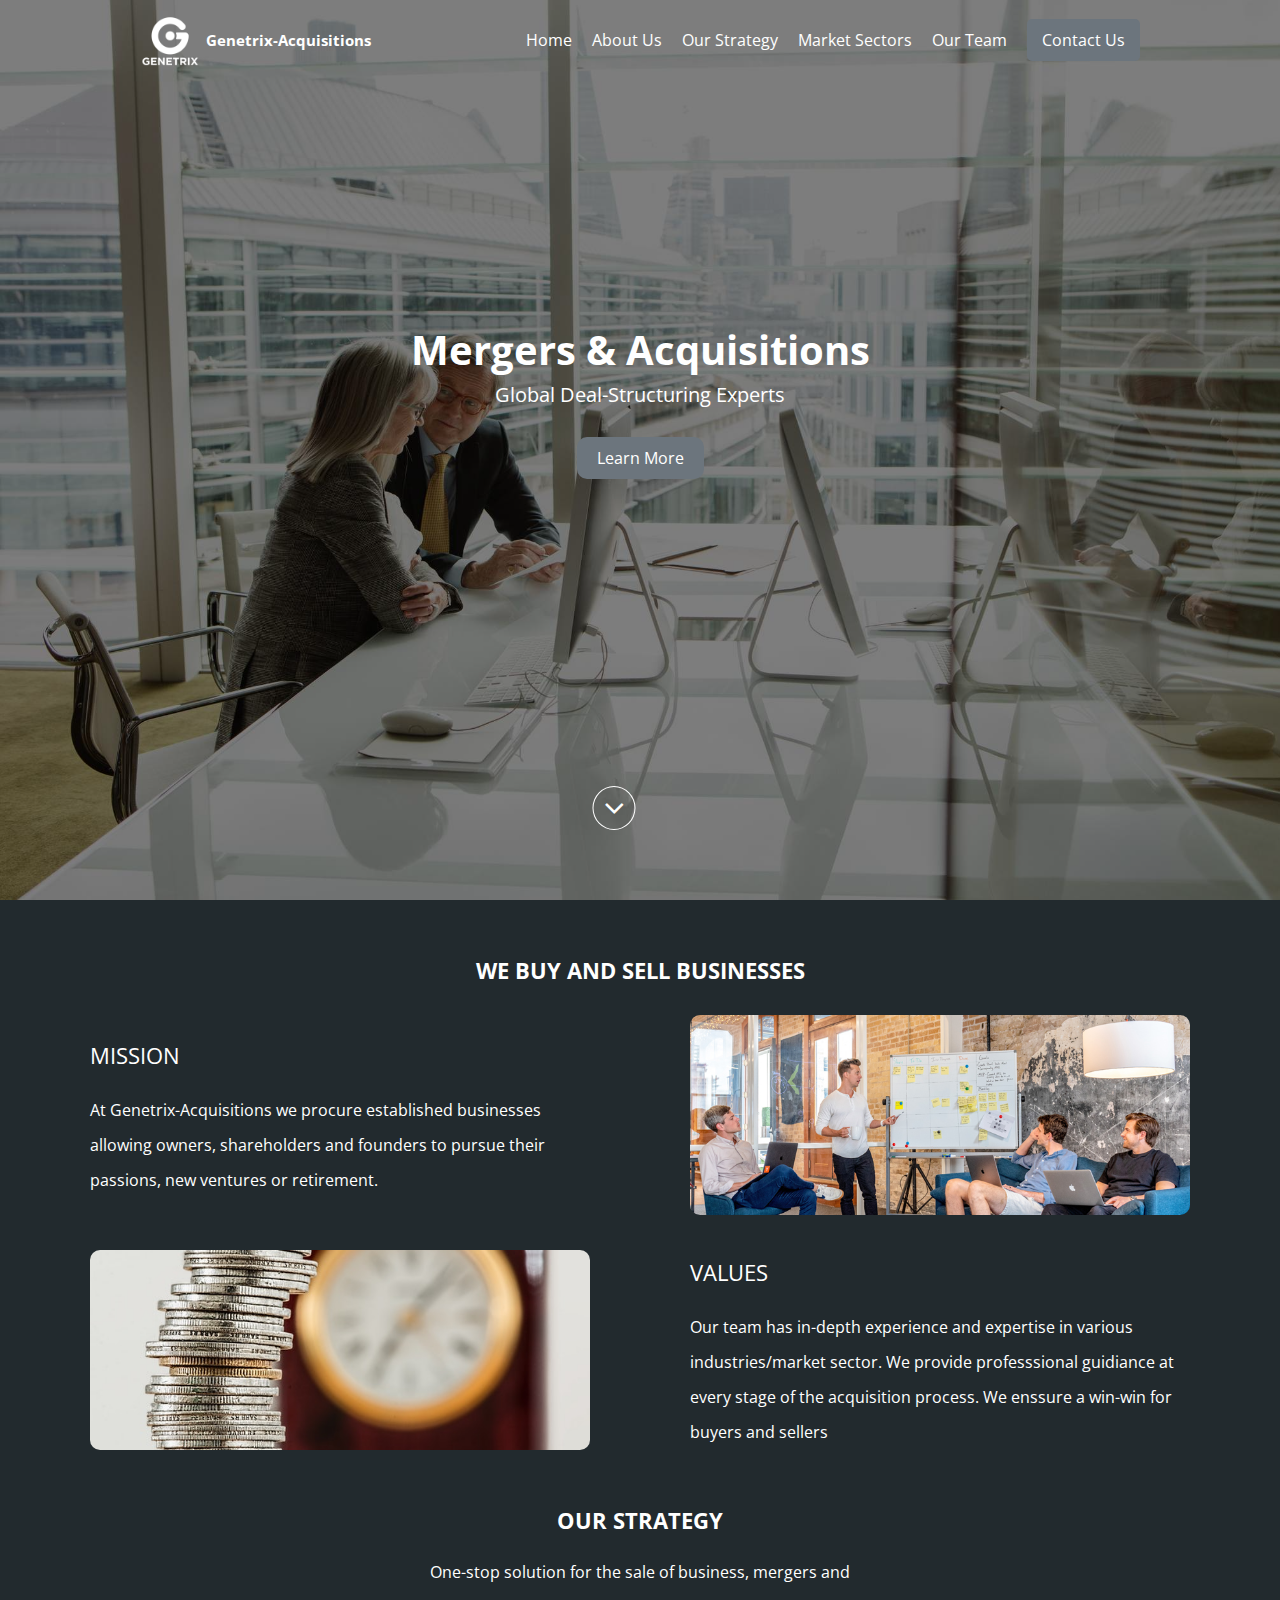
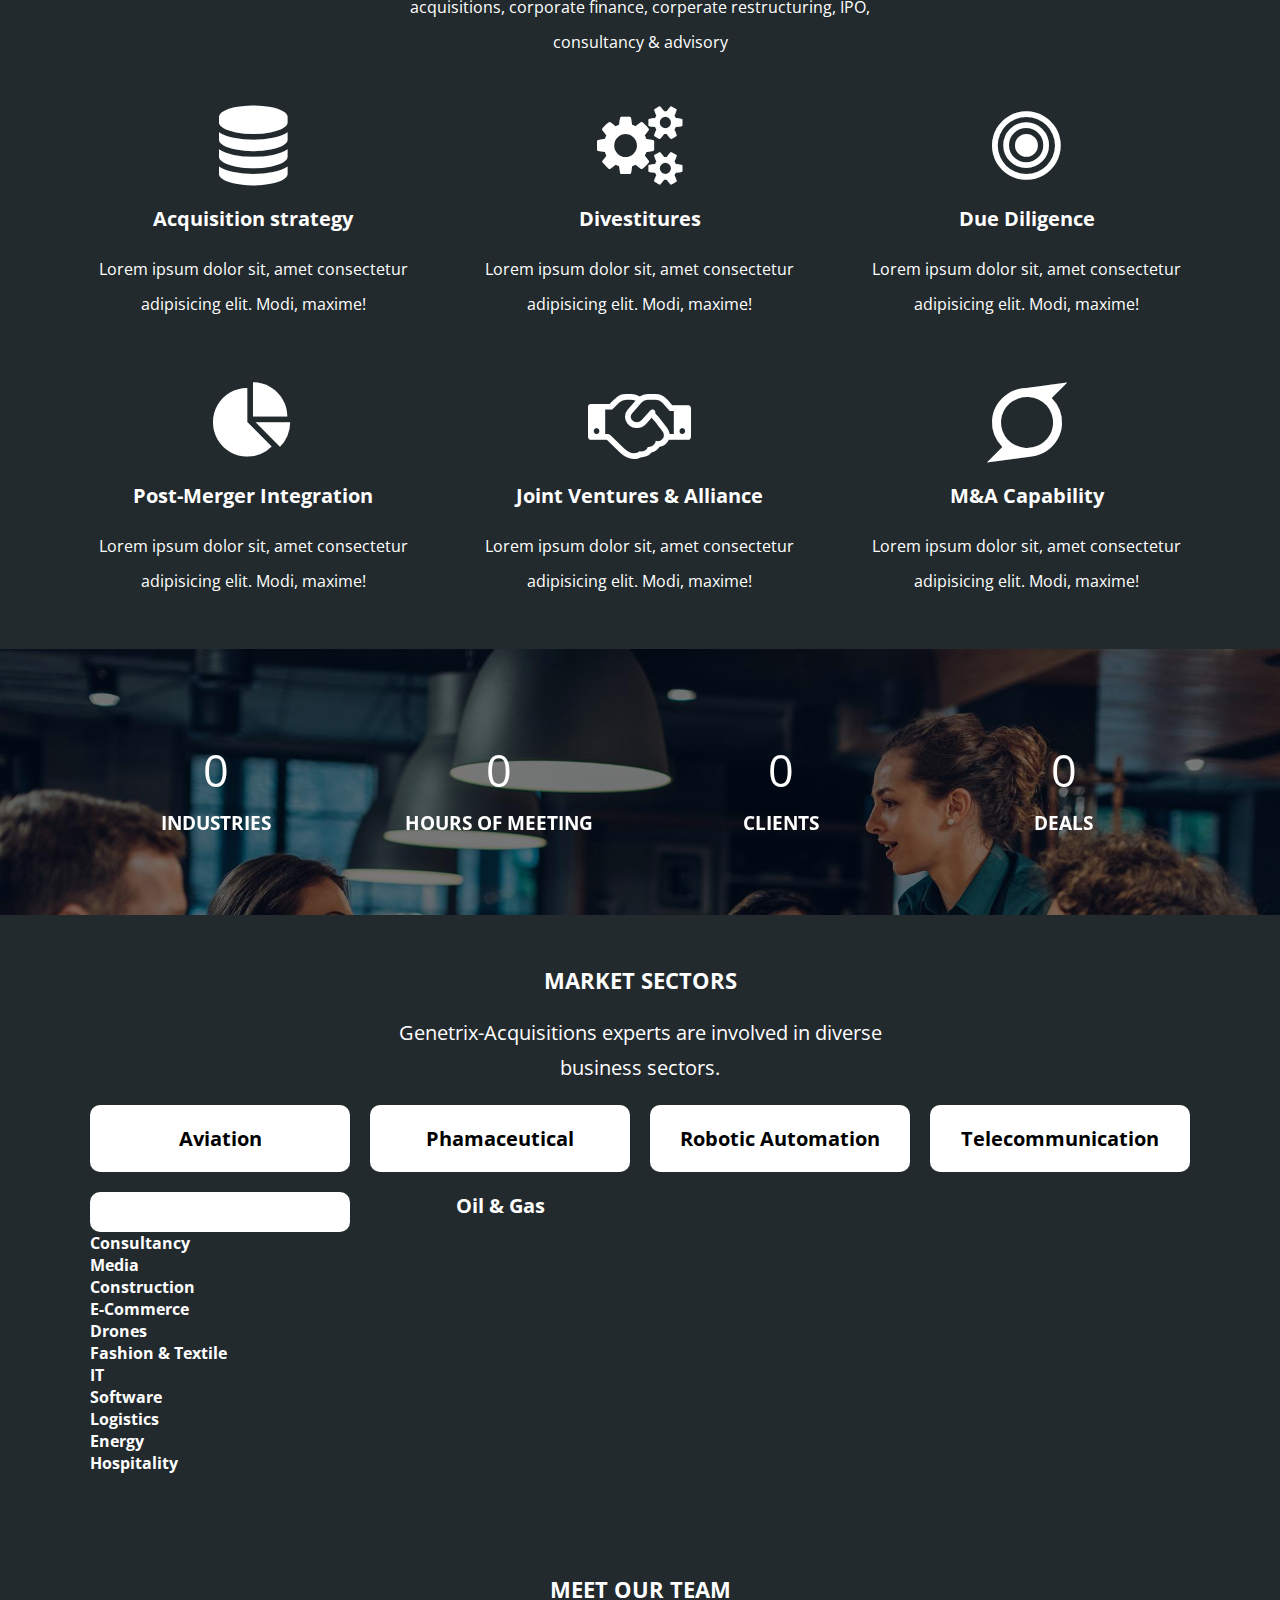
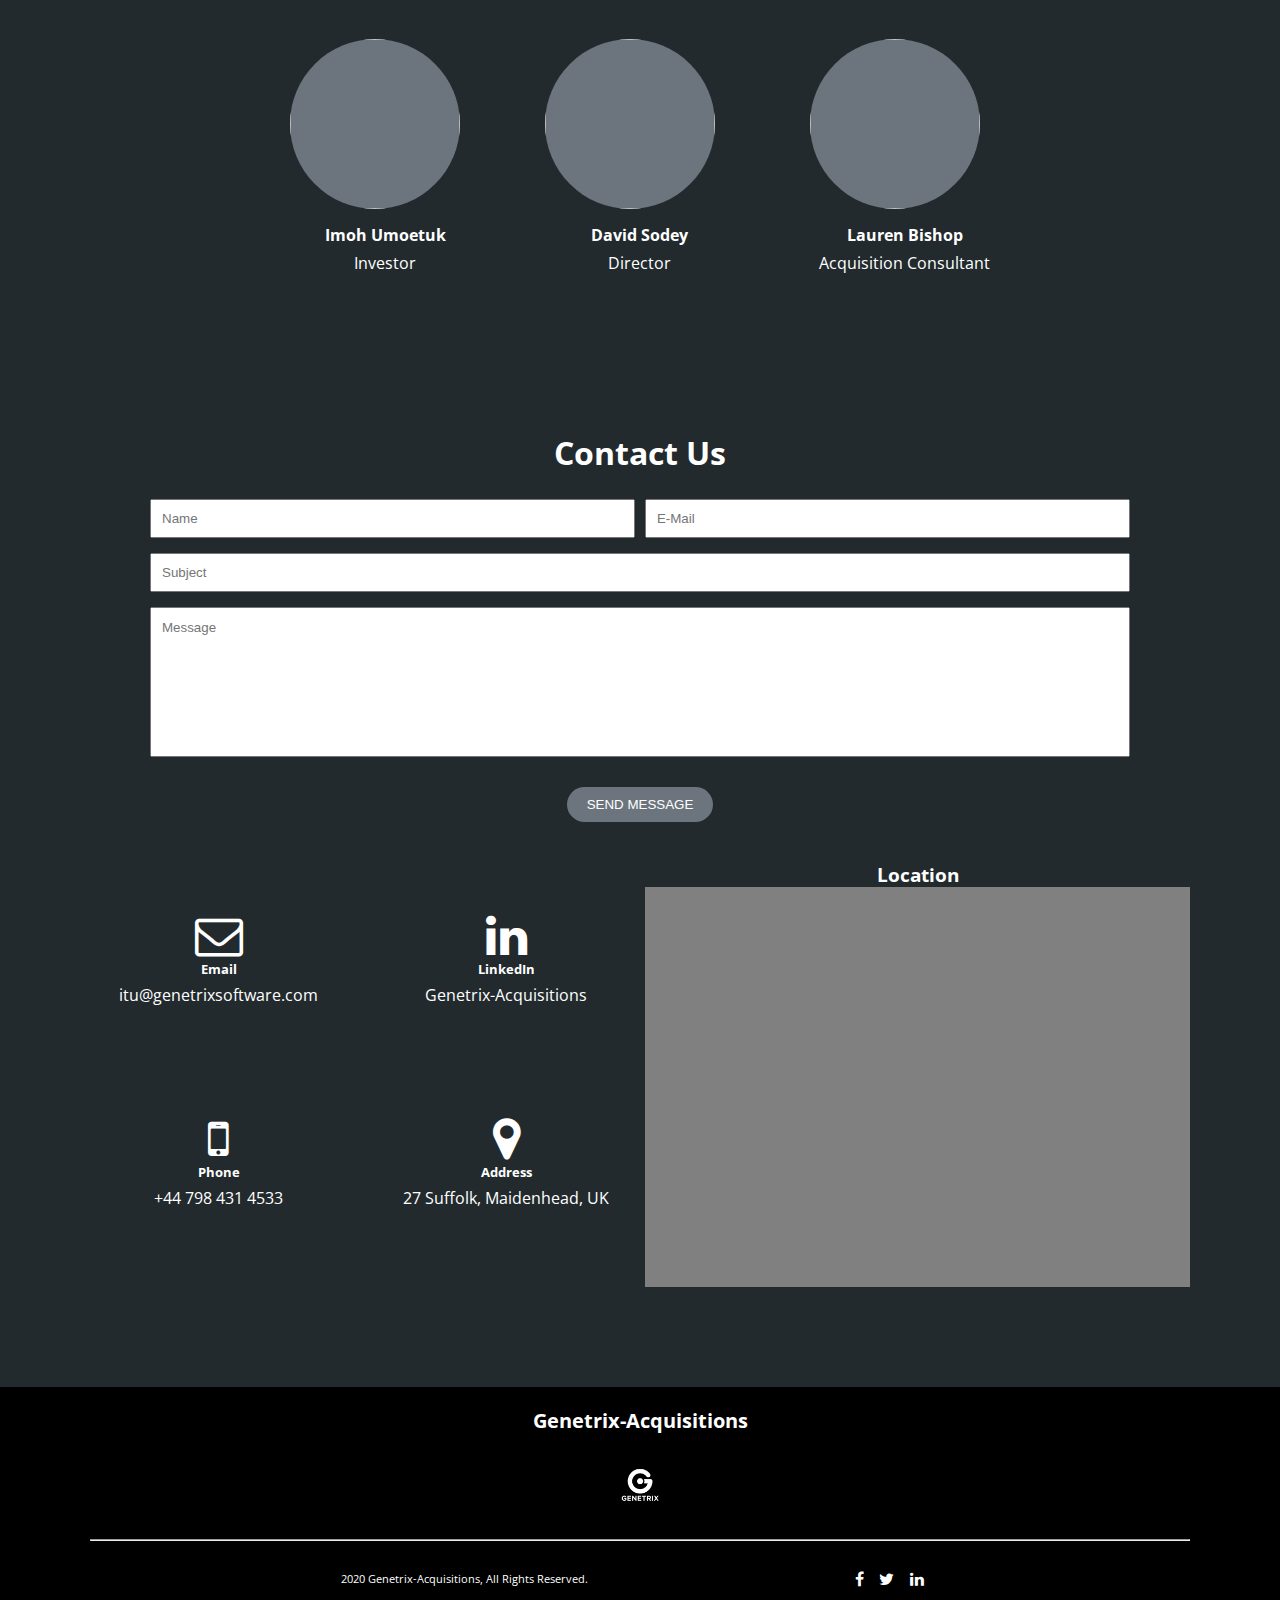
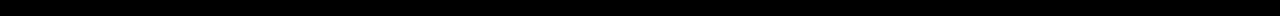
==== index.html @ 828df312 "new commit" ====
<!DOCTYPE html>
<html lang="en">

<head>
    <meta charset="UTF-8">
    <meta name="viewport" content="width=device-width, initial-scale=1.0, shrink-to-fit=no">
    <meta name="description" content="At Genetrix-Acquisitions we procure established businesses allowing owners, 
    shareholders and founders to pursue their passions, new ventures or retirement">
    <meta name="keywords" content="mergers, acquisitions, deal stucturing, business ales">
    <!-- CSRF Token -->
    <meta name="csrf-token" content="ty1zEHGH8q8rU1l5PMHVSYNcJkmiEudcXg1WzAEC">
    <!-- Favicon -->
    <link href="images/logo-black.png" rel="shortcut icon">
    <!-- CSS -->
    <link rel="stylesheet" href="css/style.css">
    <link href="https://fonts.googleapis.com/css2?family=Open+Sans:wght@300;400;600;700;800&display=swap"
        rel="stylesheet">
    <link rel="stylesheet" href="https://stackpath.bootstrapcdn.com/font-awesome/4.7.0/css/font-awesome.min.css"
        integrity="sha384-wvfXpqpZZVQGK6TAh5PVlGOfQNHSoD2xbE+QkPxCAFlNEevoEH3Sl0sibVcOQVnN" crossorigin="anonymous">
    <title> Home - Gentrix Acquisitions </title>
</head>

<body>
    <header id="header">
        <div class="container flex header">
            <nav class="flex">
                <img src="images/logo-white.png" alt="">
                <h1>Genetrix-Acquisitions</h1>
            </nav>
            <div>
                <div id="hamburger" onclick="menu()">
                    <span class="menu-lines line-1"></span>
                    <span class="menu-lines line-2"></span>
                    <span class="menu-lines line-3"></span>
                </div>
                <div class="nav-links">
                    <ul>
                        <li>
                            <a href="#home-page" onclick="menu()">Home</a>
                        </li>
                        <hr>
                        <li>
                            <a href="#about-us" onclick="menu()">About Us</a>
                        </li>
                        <hr>
                        <li>
                            <a href="#strategy" onclick="menu()">Our Strategy</a>
                        </li>
                        <hr>
                        <li>
                            <a href="#market-sector" onclick="menu()">Market Sectors</a>
                        </li>
                        <hr>
                        <li>
                            <a href="#team" onclick="menu()">Our Team</a>
                        </li>
                        <hr>
                        <a class="nav-btn" onclick="menu()">Contact Us</a>
                    </ul>
                </div>
            </div>
        </div>
    </header>
    <div class="scroll-up">
        <a href="#header"><i class="fa fa-arrow-up" aria-hidden="true"></i></a>
    </div>
    <section id="home-page" class="home">
        <div class="container">
            <div class="home-box-contain flex">
                <div class="home-box flex">
                    <h1>Mergers &amp; Acquisitions</h1>
                    <p>Global Deal-Structuring Experts</p>
                    <a href="#about-us">Learn More</a>
                </div>
            </div>
            <div class="home-arrow">
                <a href="#about-us">
                    <i class="fa fa-2x fa-angle-down" aria-hidden="true"></i>
                </a>
            </div>

        </div>
    </section>
    <section>
        <div class="container">
            <div id="about-us">
                <!-- <h2 class="text-center title">WHAT WE DO</h2> -->
                <h3 class="text-center title">WE BUY AND SELL BUSINESSES</h3>
                <div class="grid about-info">
                    <div class="grid-info-one">
                        <img src="images/business-clean-about.jpg" alt="">
                    </div>
                    <div class="grid-info-two">
                        <p>
                            <span class="title">Mission</span>
                            At Genetrix-Acquisitions we procure established
                            businesses allowing owners, shareholders and
                            founders to pursue their passions, new ventures or retirement.
                        </p>
                    </div>
                    <div class="grid-info-three">
                        <img src="images/values.jpg" alt="">
                    </div>
                    <div class="grid-info-four">
                        <p>
                            <span class="title">Values</span>
                            Our team has in-depth experience and expertise in
                            various industries/market sector. We provide professsional
                            guidiance at every stage of the acquisition process.
                            We enssure a win-win for buyers and sellers
                        </p>
                    </div>
                </div>
            </div>
            <div id="strategy">
                <h3 class="text-center title">Our Strategy</h3>
                <p class="text-center">
                    One-stop solution for the sale of business, mergers
                    and acquisitions, corporate finance, corperate
                    restructuring, IPO, consultancy & advisory
                </p>
                <div class="grid strategy-grid">
                    <div class="grid-box">
                        <div class="strategy-grid-img">
                            <i class="fa fa-5x fa-database" aria-hidden="true"></i>
                        </div>
                        <h4 class="strategy-title">Acquisition strategy</h4>
                        <p>
                            Lorem ipsum dolor sit, amet consectetur adipisicing elit. Modi, maxime!
                        </p>
                    </div>
                    <div class="grid-box">
                        <div class="strategy-grid-img">
                            <i class="fa fa-5x fa-cogs" aria-hidden="true"></i>
                        </div>
                        <h4 class="strategy-title">Divestitures</h4>
                        <p>
                            Lorem ipsum dolor sit, amet consectetur adipisicing elit. Modi, maxime!
                        </p>
                    </div>
                    <div class="grid-box">
                        <div class="strategy-grid-img">
                            <i class="fa fa-5x fa-bullseye" aria-hidden="true"></i>
                        </div>
                        <h4 class="strategy-title">Due Diligence</h4>
                        <p>
                            Lorem ipsum dolor sit, amet consectetur adipisicing elit. Modi, maxime!
                        </p>
                    </div>
                    <div class="grid-box">
                        <div class="strategy-grid-img">
                            <i class="fa fa-5x fa-pie-chart" aria-hidden="true"></i>
                        </div>
                        <h4 class="strategy-title">Post-Merger Integration</h4>
                        <p>
                            Lorem ipsum dolor sit, amet consectetur adipisicing elit. Modi, maxime!
                        </p>
                    </div>
                    <div class="grid-box">
                        <div class="strategy-grid-img">
                            <i class="fa fa-5x fa-handshake-o" aria-hidden="true"></i>
                        </div>
                        <h4 class="strategy-title">Joint Ventures & Alliance</h4>
                        <p>
                            Lorem ipsum dolor sit, amet consectetur adipisicing elit. Modi, maxime!
                        </p>
                    </div>
                    <div class="grid-box">
                        <div class="strategy-grid-img">
                            <i class="fa fa-5x fa-superpowers" aria-hidden="true"></i>
                        </div>
                        <h4 class="strategy-title">M&A Capability</h4>
                        <p>
                            Lorem ipsum dolor sit, amet consectetur adipisicing elit. Modi, maxime!
                        </p>
                    </div>
                </div>
            </div>
        </div>
    </section>
    <section class="counters">
        <div class="container flex counter-div">
            <div>
                <div class="counter" data-target="41">0</div>
                <h3>INDUSTRIES</h3>
            </div>
            <div>
                <div class="counter" data-target="341">0</div>
                <h3>HOURS OF MEETING</h3>
            </div>
            <div>
                <div class="counter" data-target="250">0</div>
                <h3>CLIENTS</h3>
            </div>
            <div>
                <div class="counter" data-target="650">0</div>
                <h3>DEALS</h3>
            </div>
        </div>
    </section>
    <section id="market-sector">
        <div class="container">
            <h3 class="text-center title">Market Sectors</h3>
            <p class="text-center sub-title">
                Genetrix-Acquisitions experts are involved in diverse business sectors.
            </p>
            <div class="grid market-grid">
                <div class="grid-box">
                    <h4> Aviation</h4>
                </div>
                <div class="grid-box">
                    <h4> Phamaceutical</h4>
                </div>
                <div class="grid-box">
                    <h4> Robotic Automation</h4>
                </div>
                <div class="grid-box">
                    <h4> Telecommunication</h4>
                </div>
                <div class="grid-box"></div>
                    <h4> Oil & Gas</h4>
                </div>
                <div class="grid-box">
                    <h4> Consultancy</h4>
                </div>
                <div class="grid-box">
                    <h4> Media</h4>
                </div>
                <div class="grid-box">
                    <h4> Construction</h4>
                </div>
                <div class="grid-box">
                    <h4> E-Commerce</h4>
                </div>
                <div class="grid-box">
                    <h4> Drones</h4>
                </div>
                <div class="grid-box">
                    <h4> Fashion & Textile</h4>
                </div>
                <div class="grid-box">
                    <h4> IT</h4>
                </div>
                <div class="grid-box">
                    <h4> Software</h4>
                </div>
                <div class="grid-box">
                    <h4> Logistics</h4>
                </div>
                <div class="grid-box">
                    <h4> Energy</h4>
                </div>
                <div class="grid-box">
                    <h4> Hospitality</h4>
                </div>
            </div>
        </div>
    </section>
    <section id="team">
        <div class="container">
            <h3 class="text-center title">Meet Our Team</h3>
            <div class="flex" id="team-section">
                <div class="flex team-div">
                    <div class="team-img"><img src="https://genetrix-acquisitions.com/assets/images/custom/user.png"
                            alt="">
                    </div>
                    <div class="team-detail flex">
                        <h4>Imoh Umoetuk</h4>
                        <p>Investor</p>
                    </div>
                </div>
                <div class="flex team-div">
                    <div class="team-img"><img src="https://genetrix-acquisitions.com/assets/images/custom/user.png"
                            alt="">
                    </div>
                    <div class="team-detail flex">
                        <h4>David Sodey</h4>
                        <p>Director</p>
                    </div>
                </div>
                <div class="flex team-div">
                    <div class="team-img"><img src="https://genetrix-acquisitions.com/assets/images/custom/user.png"
                            alt="">
                    </div>
                    <div class="team-detail flex">
                        <h4>Lauren Bishop</h4>
                        <p>Acquisition Consultant</p>
                    </div>
                </div>
            </div>
        </div>
    </section>
    <section>

        <div class="container text-center">
            <div class="contact-info">
                <h1>Contact Us</h1>
                <form action="post">
                    <div class="flex form-row">
                        <label for="name">
                            <input type="text" name="name" id="name" placeholder="Name">
                        </label>
                        <label for="email">
                            <input type="email" name="email" id="email" placeholder="E-Mail">
                        </label>
                    </div>
                    <label for="subject">
                        <input type="text" name="subject" id="subject" placeholder="Subject">
                    </label>
                    <label for="message">
                        <input type="text" name="message" id="message" placeholder="Message">
                    </label>
                </form>
                <button type="submit" class="button">SEND MESSAGE</button>
                <div class="contact-info contact-flex">
                    <div class="contact-grid grid">
                        <div>
                            <i class="fa fa-3x fa-envelope-o" aria-hidden="true"></i>
                            <h5>Email</h5>
                            <p>itu@genetrixsoftware.com</p>
                        </div>
                        <div>
                            <i class="fa fa-3x fa-linkedin" aria-hidden="true"></i>
                            <h5>LinkedIn</h5>
                            <p>Genetrix-Acquisitions
                        </div>
                        <div>
                            <i class="fa fa-3x fa-mobile" aria-hidden="true"></i>
                            <h5>Phone</h5>
                            <p>+44 798 431 4533</p>
                        </div>
                        <div>
                            <i class="fa fa-3x fa-map-marker" aria-hidden="true"></i>
                            <h5>Address</h5>
                            <p>27 Suffolk, Maidenhead, UK</p>
                        </div>
                    </div>
                    <div class="map-div">
                        <h3>Location</h3>
                        <div id="map"></div>
                    </div>
                </div>
            </div>

        </div>
    </section>
    <footer>
        <div class="container">
            <div>
                <h1>Genetrix-Acquisitions</h1>
                <img src="images/logo-white.png" alt="">
            </div>
            <hr class="hr">
            <div class="flex footer-bottom">
                <div class="flex">
                    <div class="social-links-div">
                        <ul class="social-links flex">
                            <li>
                                <a href="http://" target="_blank" rel="noopener noreferrer">
                                    <i class="fa fa-facebook"></i>
                                </a>
                            </li>
                            <li>
                                <a href="http://" target="_blank" rel="noopener noreferrer">
                                    <i class="fa fa-twitter"></i>
                                </a>
                            </li>
                            <li>
                                <a href="http://" target="_blank" rel="noopener noreferrer">
                                    <i class="fa fa-linkedin" aria-hidden="true"></i></i>
                                </a>
                            </li>
                        </ul>
                    </div>
                </div>
                <div>
                    <p>2020 Genetrix-Acquisitions, All Rights Reserved.</p>
                </div>
            </div>
        </div>
    </footer>
    <script src="js/script.js"></script>
    <script defer src="https://maps.googleapis.com/maps/api/js?key=YOUR_API_KEY&callback=initMap">
    </script>
    <script type="text/javascript">
        window.addEventListener("scroll", function(){
            var header = document.querySelector("header");
            header.classList.toggle("sticky", window.scroolY > 100)
        })
    </script>
</body>

</html>
---- css/style.css ----
:root {
    --black: #000000;
    --white: #fff;
    --gray: #6c757d;
    --gray-dark: #343a40;
    --dark: #343a40;
    --very-dark-gray: #222a2e;
    --light-brown: #DCA570;
    --font-family-sans-serif: -apple-system,BlinkMacSystemFont,"Segoe UI",Roboto,"Helvetica Neue",Arial,"Noto Sans",sans-serif,"Apple Color Emoji","Segoe UI Emoji","Segoe UI Symbol","Noto Color Emoji";
    --font-family-monospace: SFMono-Regular,Menlo,Monaco,Consolas,"Liberation Mono","Courier New",monospace;
}

* {
    padding: 0;
    margin: 0;
    box-sizing: border-box;
    scroll-behavior: smooth;
}

body {
    background-color: var(--very-dark-gray);
    color: var(--white);
    font-family: 'Open Sans', sans-serif;

}


/* utilitiy classes */

ul {
    list-style-type: none;
}

a {
    text-decoration: none;
}

a:hover {
    cursor: pointer;
}

.grid {
    display: grid;
    gap: 20px;
}

.flex {
    display: flex;
}

section,
footer {
    padding: 20px;
}

img {
    width: 100%;
    height: 100%;
}

p {
    line-height: 35px;
    max-width: 500px;
    margin: auto;
}

button {    
    outline: none;
    border: none;
}

input {
    outline: none;
}

.container {
    max-width: 1100px;
    margin: auto;
}

.text-center {
    text-align: center;
}

.title {
    font-size: 22px;
    text-transform: uppercase;
    margin-bottom: 20px;
}

.sub-title {
    font-size: 20px;
}

/* header */

header {
    display: flex;
    justify-content: center;
}

.header {
    justify-content: space-between;
    align-items: center;
    width: 100%;
    position: absolute;
    z-index: 3;
    padding: 10px 10px;
}

.header .sticky {
    position: sticky;
    background-color: #000000;
}

nav {
    align-items: center;
}

nav img {
    width: 60px;
    margin-right: 6px;
}

nav h1 {
    font-size: 15px;
}

.menu-lines {
    width: 30px;
    height: 2px;
    background-color: var(--white);
    margin-bottom: 7px;
    display: block;
    border-radius: 5px;
    opacity: 1;
    left: 0;
}

#hamburger {
    width: 30px;
    height: 10px;
    position: relative;
    margin: 10px auto;
}

.nav-btn {
    background-color: var(--gray);
    color: var(--white);
    padding: 10px 15px;
    border-radius: 5px;
    margin-top: 5px;
    font-size: 16px;
    font-family: inherit;
}

.nav-links .nav-btn {
    color: var(--white);
}

.scroll-up {
    background-color: var(--black);
    color: var(--white);
    border-radius: 50%;
    width: 40px;
    height: 40px;
    transition: ease-out .16s;
    display: flex;
    justify-content: center;
    align-items: center;
    position: fixed;
    bottom: 10px;
    right: 10px;
}

.scroll-up a {
    color: var(--white);
    font-weight: 100;
    
}

.nav-links hr {
    color: var(--gray);
    margin-top: 15px;
    margin-bottom: 15px;
}

.nav-links a {
    color: var(--gray);
}

.nav-links {
    display: none;
    background-color: var(--white);
    position: absolute;
    padding: 30px;
    height: 100vh;
    width: 75vw;
    top: 0;
    left: 0;
    z-index: 5;
}

.toggle {
    display: block;
    background-color: var(--white);
    position: absolute;
    padding: 30px;
    height: 100vh;
    width: 75vw;
    top: 0;
    left: 0;
    z-index: 5;
    opacity: 1;
}

@keyframes mover{

    0% {
        transform: translateY(0);
    }
    100% {
        transform: translateY(-10px);
    }

}

/* section1 */

.home {
    background-color: var(--gray);
    background-image: url('../images/home-bg.jpg');
    background-size: cover;
    height: 100vh;
    position: relative;
}

.home::after {
    content: '';
    position: absolute; 
    width: 100%;
    height: 100%;
    top: 0;
    left: 0;
    right: 0;
    bottom: 0;
    background-color: rgba(0,0,0,0.5);
    z-index: 1;
}

.home-box-contain {
    height: 500px;
    align-items: center;
}

.home-box {
    margin: auto;
    text-align: center;
    justify-content: center;
    flex-direction: column;
    align-items: center;
    max-width: 500px;
    color: var(--white);
    position: relative;
    z-index: 2;
}

.home-box h1 {
    font-size: 35px;
}

.home-box p {
    font-size: 20px;
    margin-bottom: 25px;
}

.home a {
    color: var(--white);
}

.home-box a {
    border-radius: 10px;
    padding: 10px 20px;
    background-color: var(--gray);
}

.home-arrow {
    border-radius: 50%;
    padding: 5px 10px;
    border: 1px solid var(--white);
    position: absolute;
    bottom: 70px;
    left: 48%;
    transform: translateX(-50%);
    z-index: 3;
    animation: mover 1s infinite alternate;
}

/* section */
.about-info {
    align-items: center;
    grid-template-columns: 1fr;
    gap: 30px 100px;
    margin-top: 30px;
}

.about-info img {
    border-radius: 10px;
    object-fit: cover;
    height: 200px;
}

#about-us span {
    display: block;
    text-align: center;
}

#about-us h3,
#about-us h2 {
    margin-top: 5px;
    margin-bottom: 5px;
    text-align: center;
}

/* section */

#strategy {
    margin-top: 40px;
}

.strategy-grid {
    margin-top: 45px;
    grid-template-columns: repeat( auto-fit, minmax(300px, 1fr) );
    gap: 60px;
}

.strategy-grid .grid-box {
    text-align: center;
}

.strategy-grid-img img {
    width: 100px;
    height: 100px;
    border-radius: 50%;
}

.strategy-title {
    font-size: 20px;
    margin-top: 20px;
    margin-bottom: 20px;
}

/* counter */

.counters {
    padding: 80px 20px;
    text-align: center;
    flex-direction: column;
    justify-content: center;
    background-image: url('../images/six.jpg');
    background-repeat: no-repeat;
    background-size: cover;
    position: relative;
}

.counters .counter {
	font-size: 45px;
	margin: 10px 0;
}

.counter-div {
	display: grid;
	grid-template-columns: repeat(auto-fit, minmax(250px, 1fr));
	grid-gap: 30px;
    text-align: center;
    position: relative;
    z-index: 3;
}

.counters::after {
    content: '';
    position: absolute; 
    width: 100%;
    height: 100%;
    top: 0;
    left: 0;
    right: 0;
    bottom: 0;
    background-color: rgba(0,0,0,0.5);
    z-index: 2;
}

/* section */

.market-grid {
    margin-top: 20px;
    grid-template-columns: repeat( auto-fit, minmax(250px, 1fr) );
    text-align: center;
}

.market-grid .grid-box {
    padding: 20px 10px;
    background-color: var(--white);
    color: var(--black);
    border-radius: 10px;
}

.market-grid .grid-box img {
    width: 200px;
    height: 200px;
    border-radius: 10px;
}

.market-sector-box {
    position: relative;
}

.market-sector-box:hover img {
    opacity: 0.5;
    cursor: pointer;
}

.market-grid-i {
    position: absolute;
    top: 50%;
    left: 50%;
    transform: translate(-50%, -50%);
    display: none !important;
}

.market-sector-box:hover .market-grid-i {
    display: block !important;
}

.market-grid h4 {
    font-size: 20px;
}

/* section */

.contact-section {
    background-image: url('../images/business-bg-1.jpg'); 
    background-size: cover; background-repeat: no-repeat; background-attachment: fixed; background-position: center -12.8px;
    background-blend-mode: hard-light;
    color: var(--white);
}

.contact-section-div {
    flex-direction: column;
}

.contact-section h2 {
    color: var(--gray-dark);
}

.contact-info {
    margin: 50px auto;
}

.button {
    margin-top: 20px;
    padding: 10px 20px;
    background-color: var(--gray);
    border-radius: 20px;
    color: var(--white);
}

.form-row {
    flex-direction: column;
}

form {
    margin: auto;
    max-width: 1000px;
    padding: 10px;
}

input {
    width: 100%;
    padding: 10px;
    margin-top: 15px;
}

label{
    width: 100%;
}

#message {
    height: 150px;
    padding-bottom: 120px;
}

.contact-flex {
    margin: 40px auto;
    display: grid;
    gap: 10px;
    grid-template-columns: 1fr;
}

#map {
    height: 400px;  /* The height is 400 pixels */
    width: 100%;  /* The width is the width of the web page */
   }

.map-div {
    width: 100%;
}
/* team section */

#team-section {
    max-width: 700px;
    margin: auto;
    flex-direction: column;
    justify-content: space-between;
}

.team-div {
    flex-direction: column;
    margin-top: 15px;
}

.team-img {
    width: 170px;
    height: 170px;
    background-color: var(--gray);
    border-radius: 50%;
    display: flex;
    justify-content: center;
    margin: auto;
}

.team-img img {
    width: 170px;
    height: 170px;
    border-radius: 50%;
}

.team-detail {
    margin-top: 15px;
    flex-direction: column;
    margin-left: 20px;
    align-items: center;
    justify-content: center;
}

/* footer */

footer {
    text-align: center;
    background-color: var(--black);
    color: var(--white);
}

footer a {
    color: var(--white);
}

.hr {
    height: 1px;
    margin-bottom: 20px;
}

.social-links-div {
    width: 100px;
    margin: auto;
}

.social-links {
    justify-content: space-evenly;
}

footer img {
    margin: 30px auto;
    width: 40px;
    height: 40px;
}

.footer-bottom {
    flex-direction: column;
    justify-content: space-evenly;
    align-items: center;
}

footer h1 {
    font-size: 20px;
}

.footer-bottom p {
    font-size: 11px;
}


#map {
    width: 100%;
    height: 400px;
    background-color: grey;
  }

@media only screen and (min-width: 768px) {
    .header {
        padding: 10px 50px;
    }
    
    .nav-links {
        display: none;
        background-color: var(--white);
        position: absolute;
        padding: 30px;
        height: 100vh;
        width: 75vw;
        top: 0;
        left: 0;
    }
    
    section {
        padding: 50px;
    }
    
    /* section */

    .home-box h1 {
        font-size: 40px;
    }

    .clients {
        flex-direction: row;
        justify-content: space-between;
    }
    /* section */
    
    #team-section {
        flex-direction: row;
        justify-content: space-between;
        flex-wrap: wrap;
    }

    /* section */
    
    .contact-section-div {
        flex-direction: row;
        justify-content: space-between;
    }

    .contact-flex {
        display: flex;
        flex-direction: column;
    }

    .contact-grid {
        width: 100%;
        margin: 50px auto;
        display: grid;
        gap: 80px 30px;
        grid-template-columns: 1fr 1fr;
    }
    


}

@media only screen and (min-width: 1024px) {

    /* header */

    .nav-links hr,
    #hamburger {
        display: none;
    }
    
    .nav-btn {
        margin-top: 0px;
    }
    
    .nav-links {
        display: flex;
        position: relative;
        padding: 0px;
        height: auto;
        width: auto;
        background-color: transparent;
    }

    .nav-links ul {
        display: flex;
        align-items: center;
    }

    .nav-links li {
        margin-right: 20px;
    } 

    .nav-links a {
        color: var(--white);
    }

    .nav-links a:hover {
        color: var(--black);
    }

    /* section */

    .home-box {
        padding-top: 200px;
    }           

    /* section */
    .about-info {
        grid-template-columns: 1fr 1fr;
        margin-bottom: 50px;
    }

    #about-us span {
        display: block;
        text-align: left;
    }
    
    .grid-info-one {
        grid-column: 2 / 3;
        grid-row: 1 / 2;
    }
    
    .grid-info-two {
        grid-column: 1 / 2;
        grid-row: 1 / 2;
    }
    
    .grid-info-three {
        grid-column: 1 / 2;
        grid-row: 2 / 3;
    }
    
    .grid-info-four {
        grid-column: 2 / 3;
        grid-row: 2 / 3;
    }

    /* section */

    .contact-flex {
        display: flex;
        flex-direction: row;
    }

    /* section */
    
    #team-section {
        flex-direction: row;
        justify-content: space-between;
    }

    /* counter */

    .counter-div {
        flex-direction: row;
    }

    

    /* contact */

    .form-row {
        flex-direction: row;
        justify-content: space-between;
    }

    .form-row label {
        width: 49.5%;
    }

    .footer-bottom {
        flex-direction: row-reverse;
    }
}
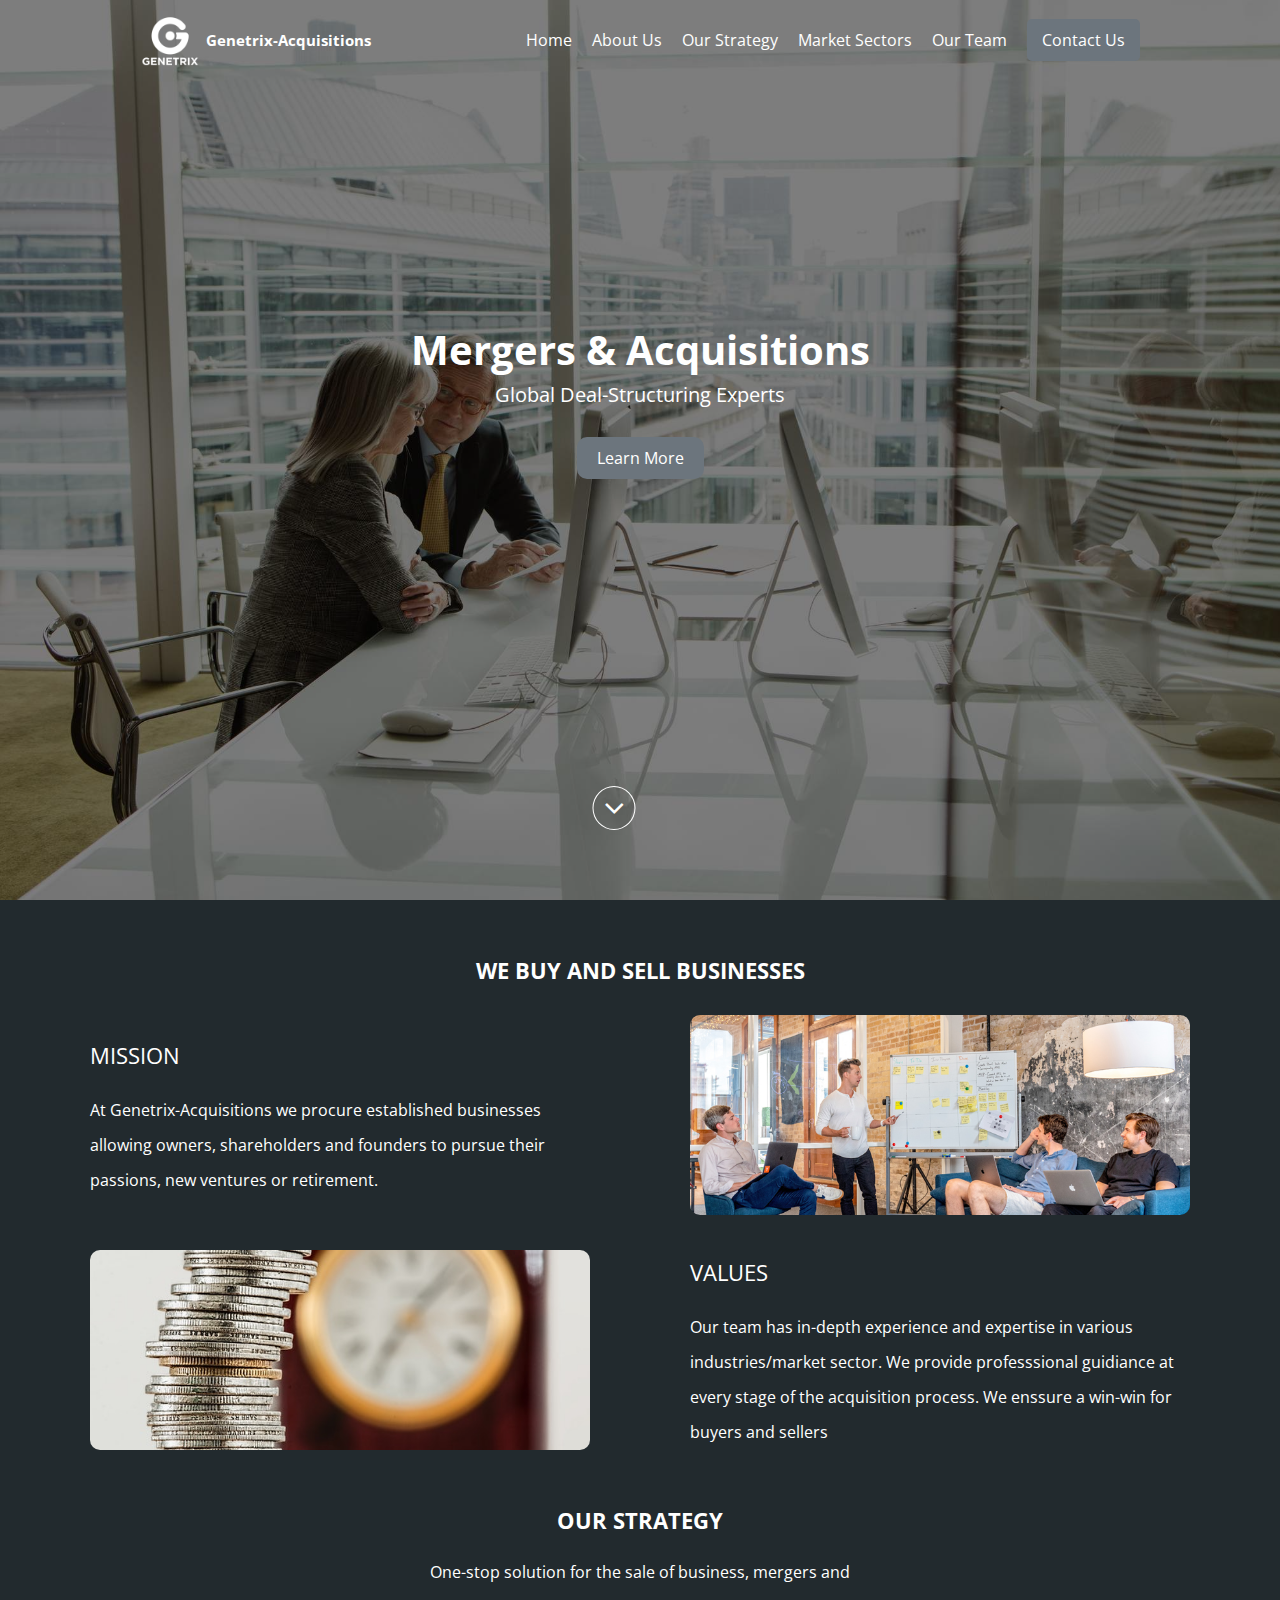
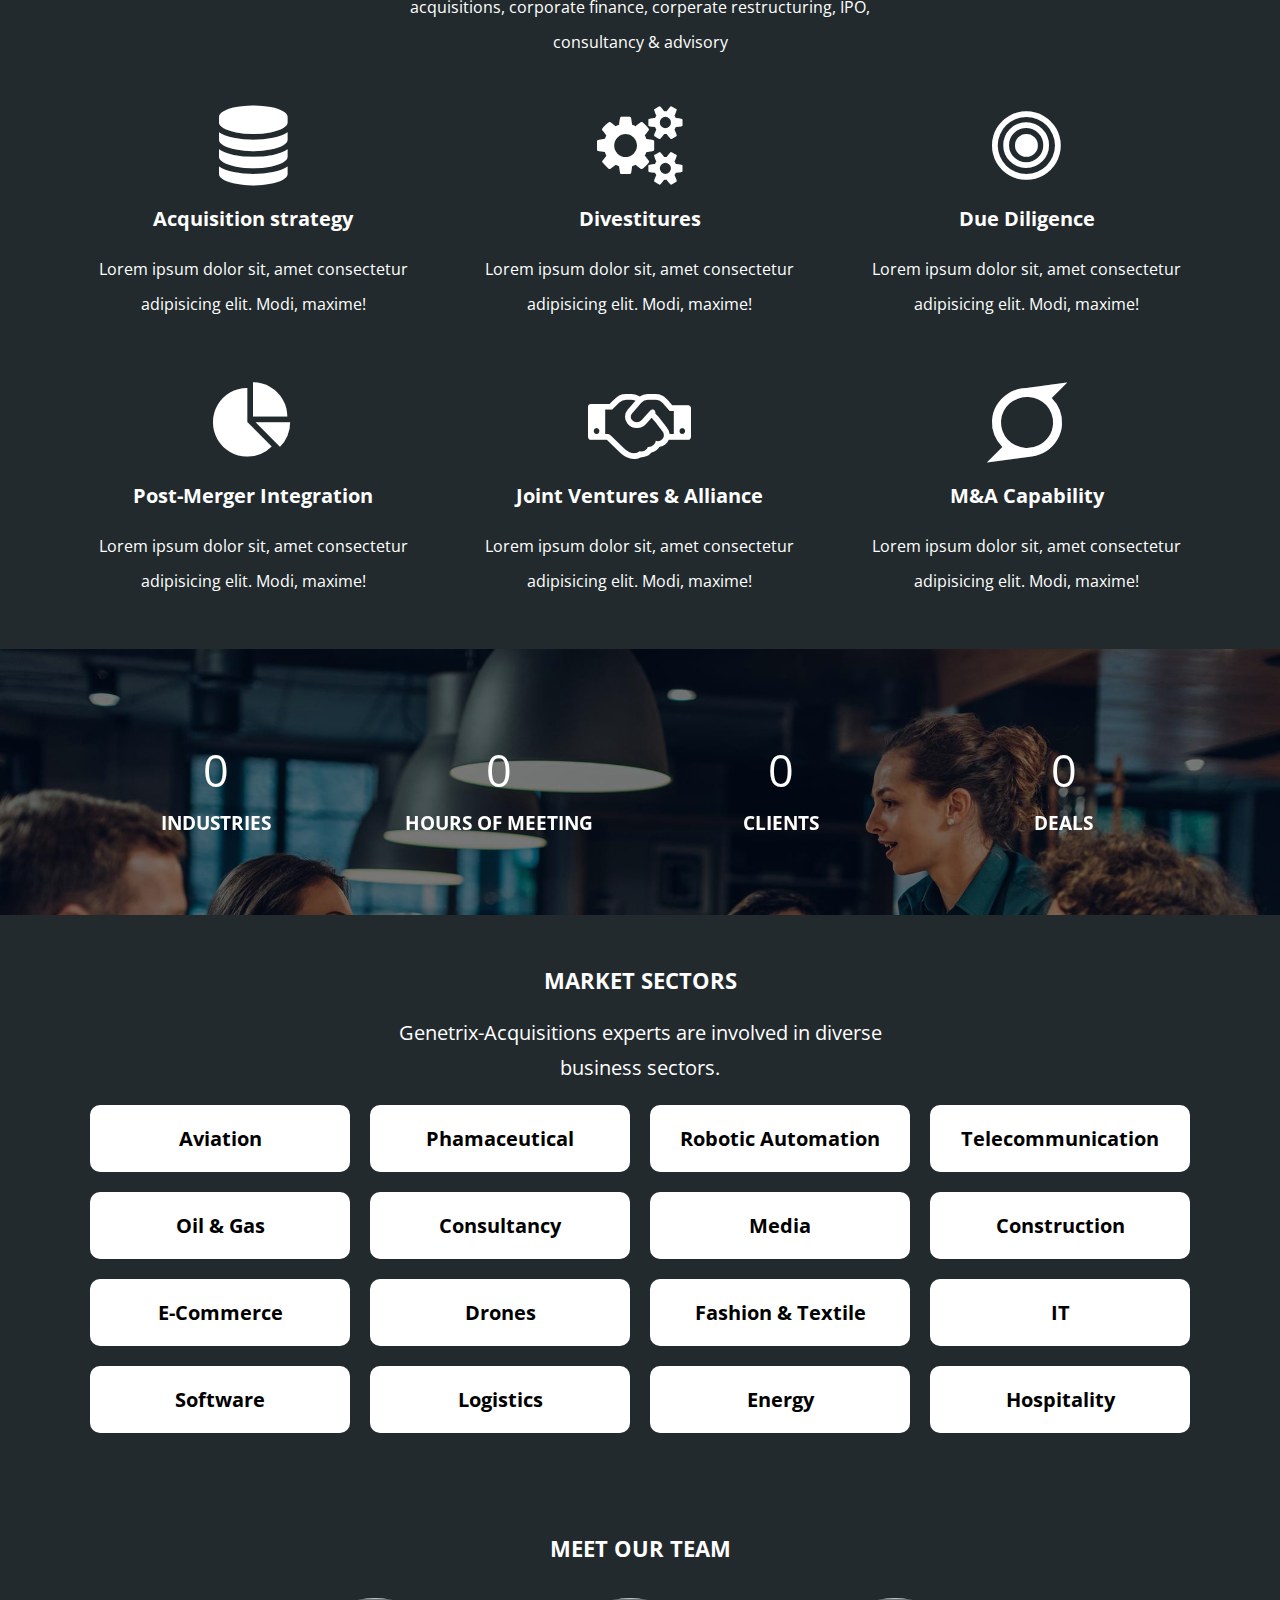
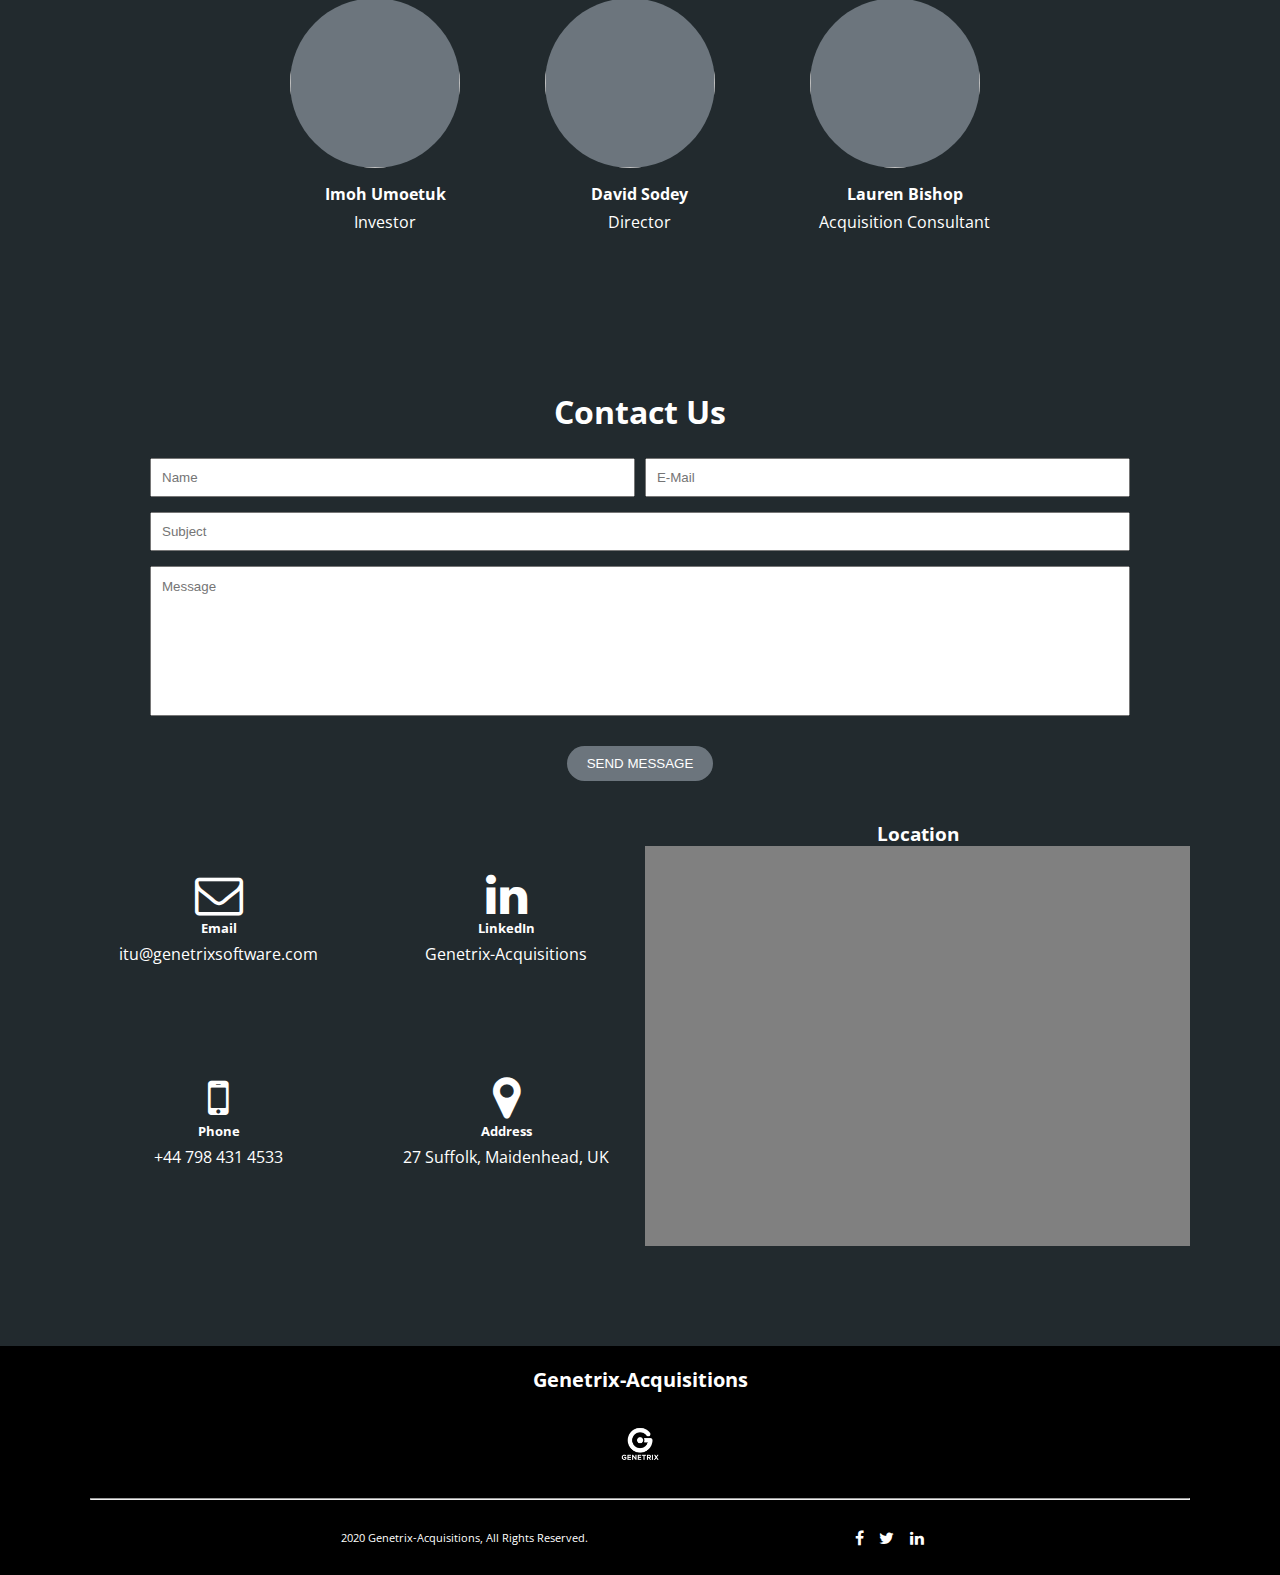
==== commit 7fa7f738: "new commit" ====
--- a/index.html
+++ b/index.html
@@ -217,7 +217,7 @@
                 <div class="grid-box">
                     <h4> Telecommunication</h4>
                 </div>
-                <div class="grid-box"></div>
+                <div class="grid-box">
                     <h4> Oil & Gas</h4>
                 </div>
                 <div class="grid-box">
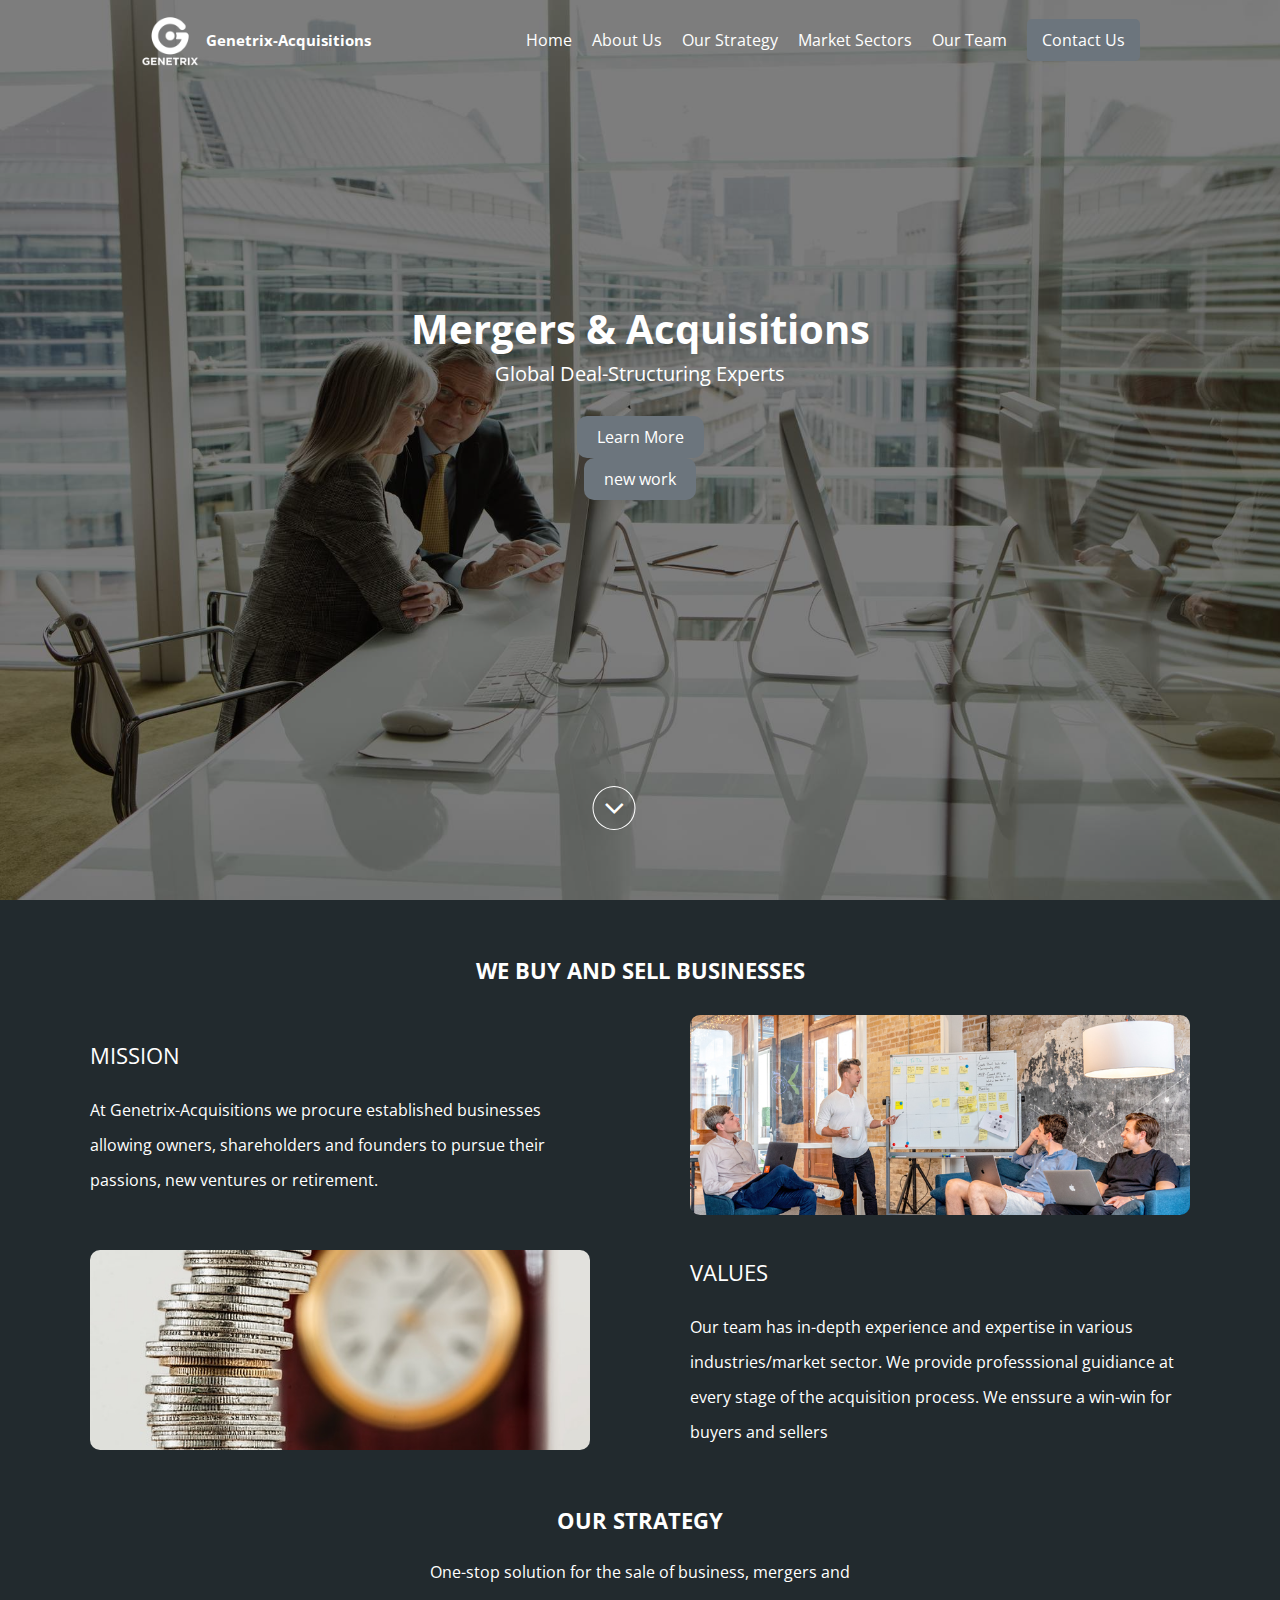
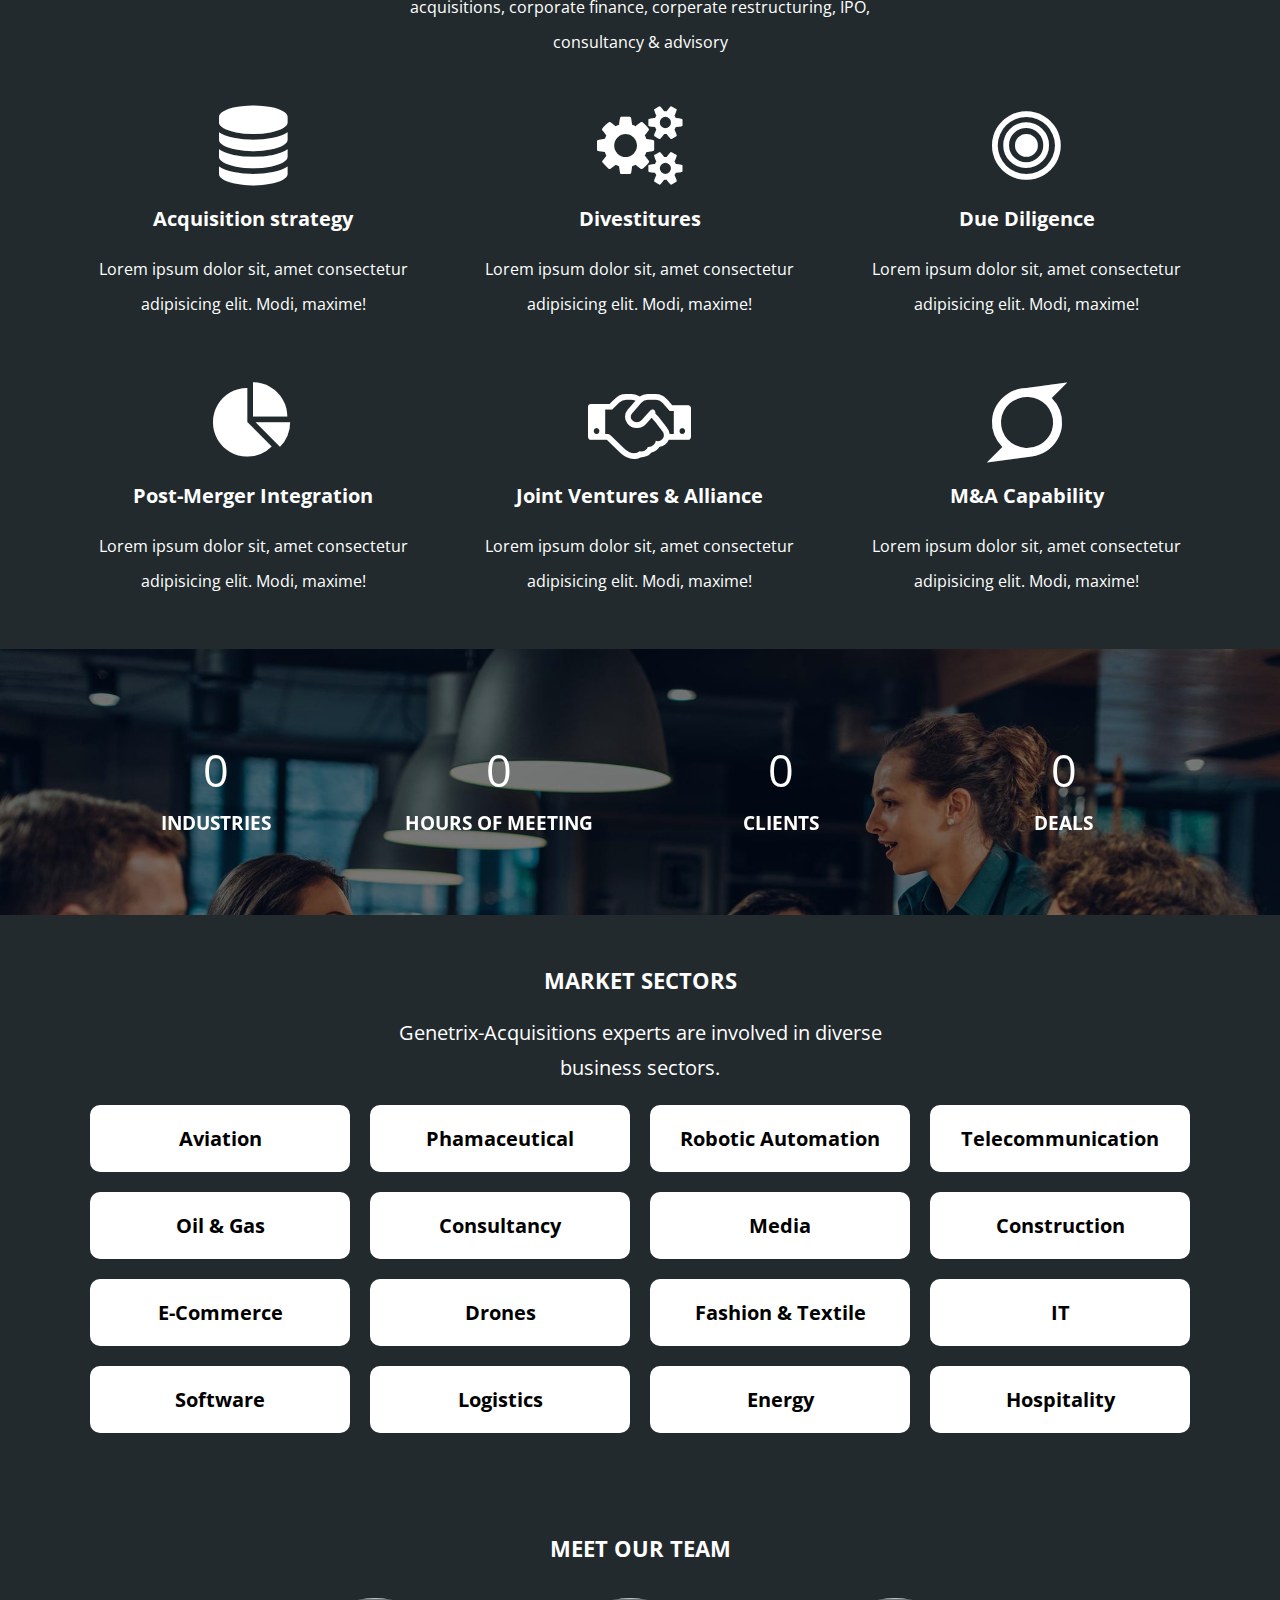
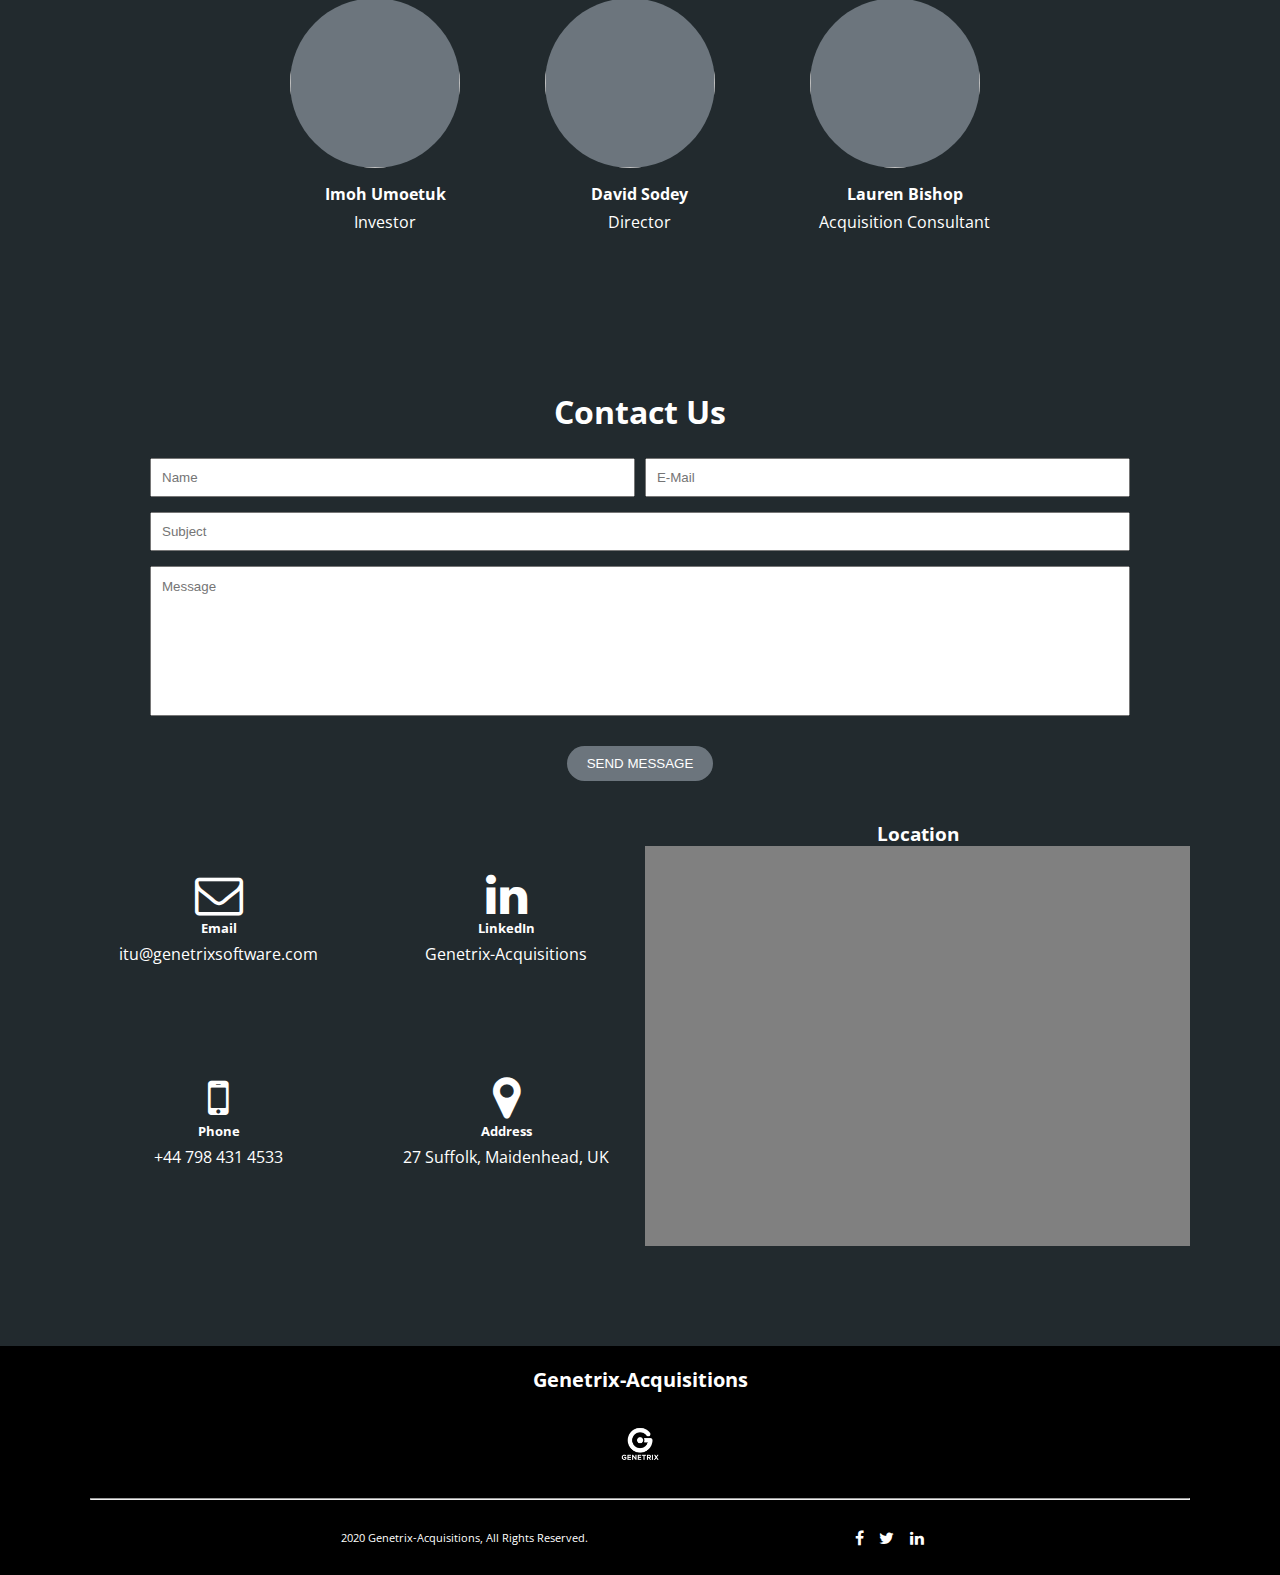
==== commit c8735c11: "new commit" ====
--- a/index.html
+++ b/index.html
@@ -24,15 +24,25 @@
     <header id="header">
         <div class="container flex header">
             <nav class="flex">
-                <img src="images/logo-white.png" alt="">
+                <img src="images/logo-white.png" alt="logo">
                 <h1>Genetrix-Acquisitions</h1>
             </nav>
             <div>
-                <div id="hamburger" onclick="menu()">
+                <!-- <div id="hamburger" onclick="menu()">
                     <span class="menu-lines line-1"></span>
                     <span class="menu-lines line-2"></span>
                     <span class="menu-lines line-3"></span>
-                </div>
+                </div>                 -->
+            <!-- <button class="navbar-toggler" type="button" data-toggle="collapse" data-target="#navbarNav"
+            aria-controls="navbarNav" aria-expanded="false" aria-label="Toggle navigation">
+            <span class="navbar-toggler-icon">
+                <div class="hamburger" id="hamburger" onclick="this.classList.toggle('is-active')">
+                    <span class="line"></span>
+                    <span class="line"></span>
+                    <span class="line"></span>
+                </div>
+            </span>
+        </button> -->
                 <div class="nav-links">
                     <ul>
                         <li>
@@ -55,7 +65,7 @@
                             <a href="#team" onclick="menu()">Our Team</a>
                         </li>
                         <hr>
-                        <a class="nav-btn" onclick="menu()">Contact Us</a>
+                        <a href="" class="nav-btn" onclick="menu()">Contact Us</a>
                     </ul>
                 </div>
             </div>
@@ -71,6 +81,7 @@
                     <h1>Mergers &amp; Acquisitions</h1>
                     <p>Global Deal-Structuring Experts</p>
                     <a href="#about-us">Learn More</a>
+                    <a href="new.html">new work</a>
                 </div>
             </div>
             <div class="home-arrow">
@@ -84,7 +95,6 @@
     <section>
         <div class="container">
             <div id="about-us">
-                <!-- <h2 class="text-center title">WHAT WE DO</h2> -->
                 <h3 class="text-center title">WE BUY AND SELL BUSINESSES</h3>
                 <div class="grid about-info">
                     <div class="grid-info-one">
@@ -379,7 +389,7 @@
             </div>
         </div>
     </footer>
-    <script src="js/script.js"></script>
+    <script defer src="js/script.js"></script>
     <script defer src="https://maps.googleapis.com/maps/api/js?key=YOUR_API_KEY&callback=initMap">
     </script>
     <script type="text/javascript">
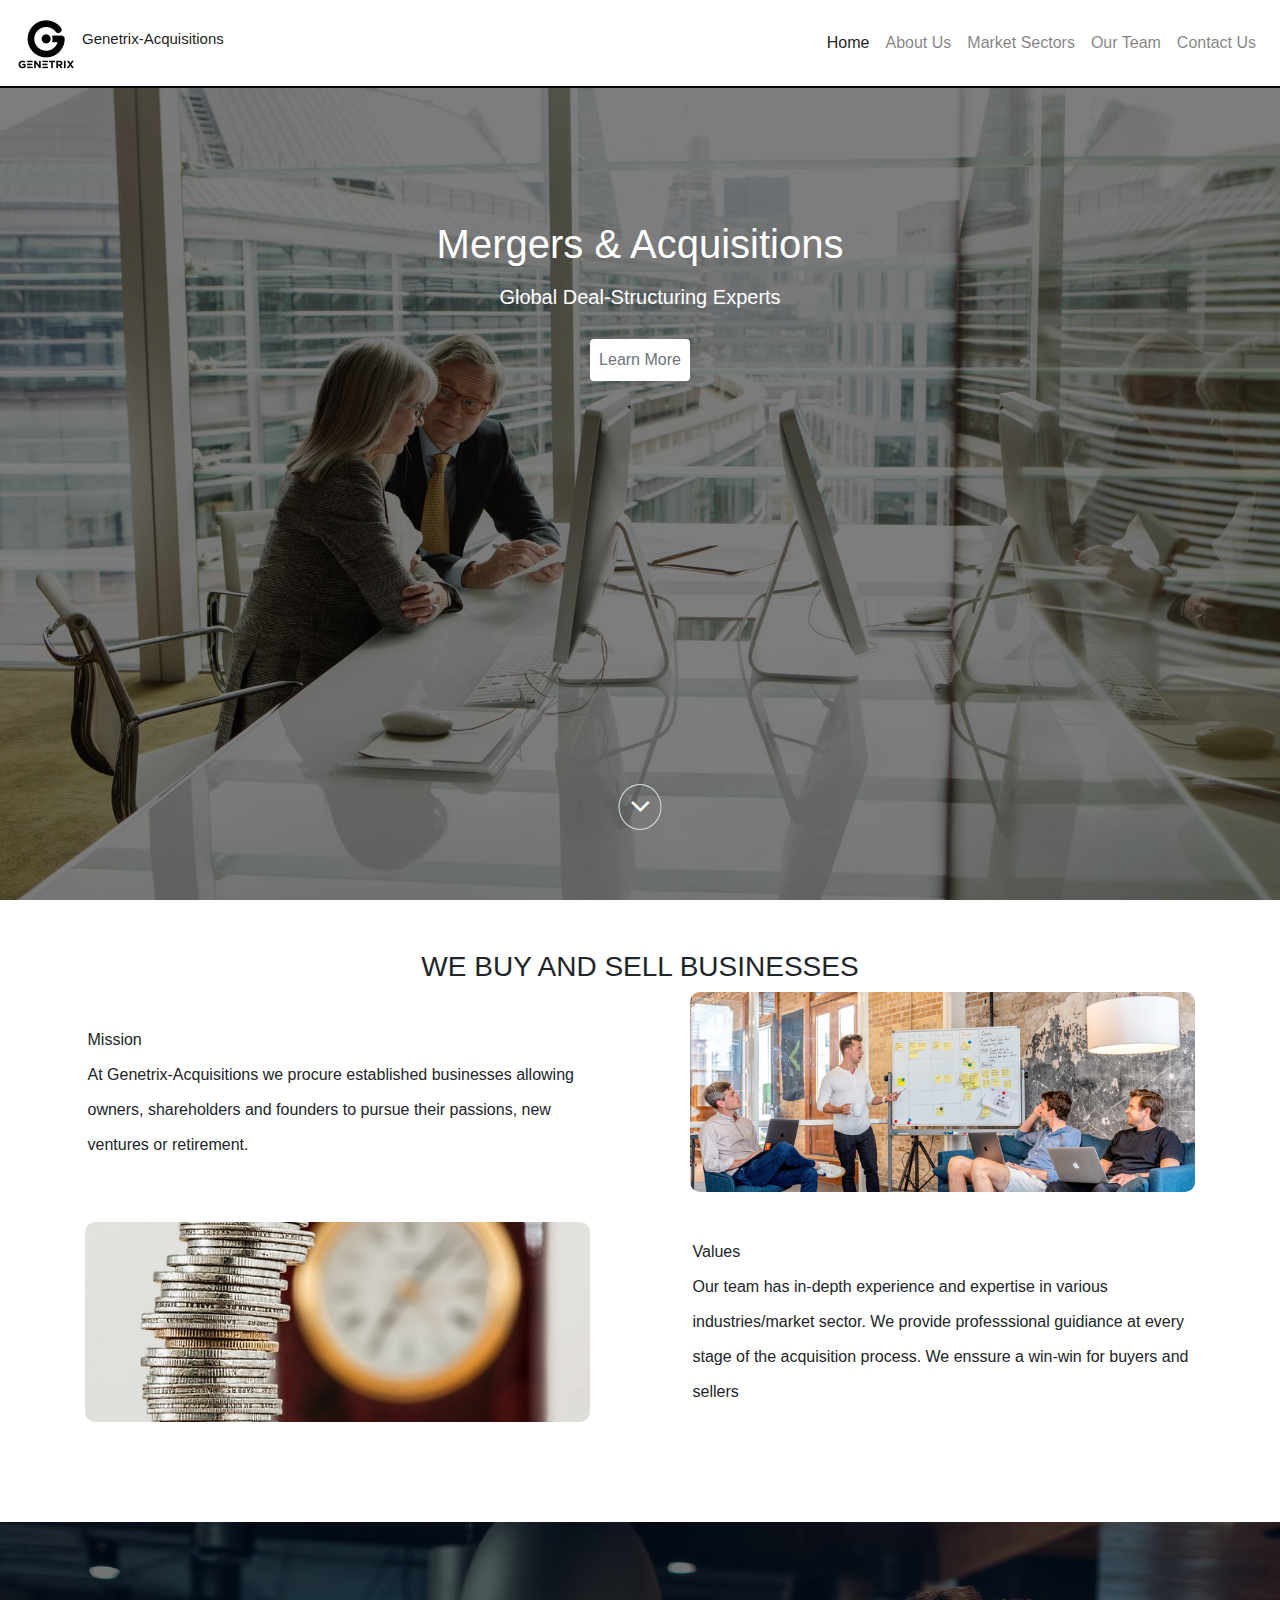
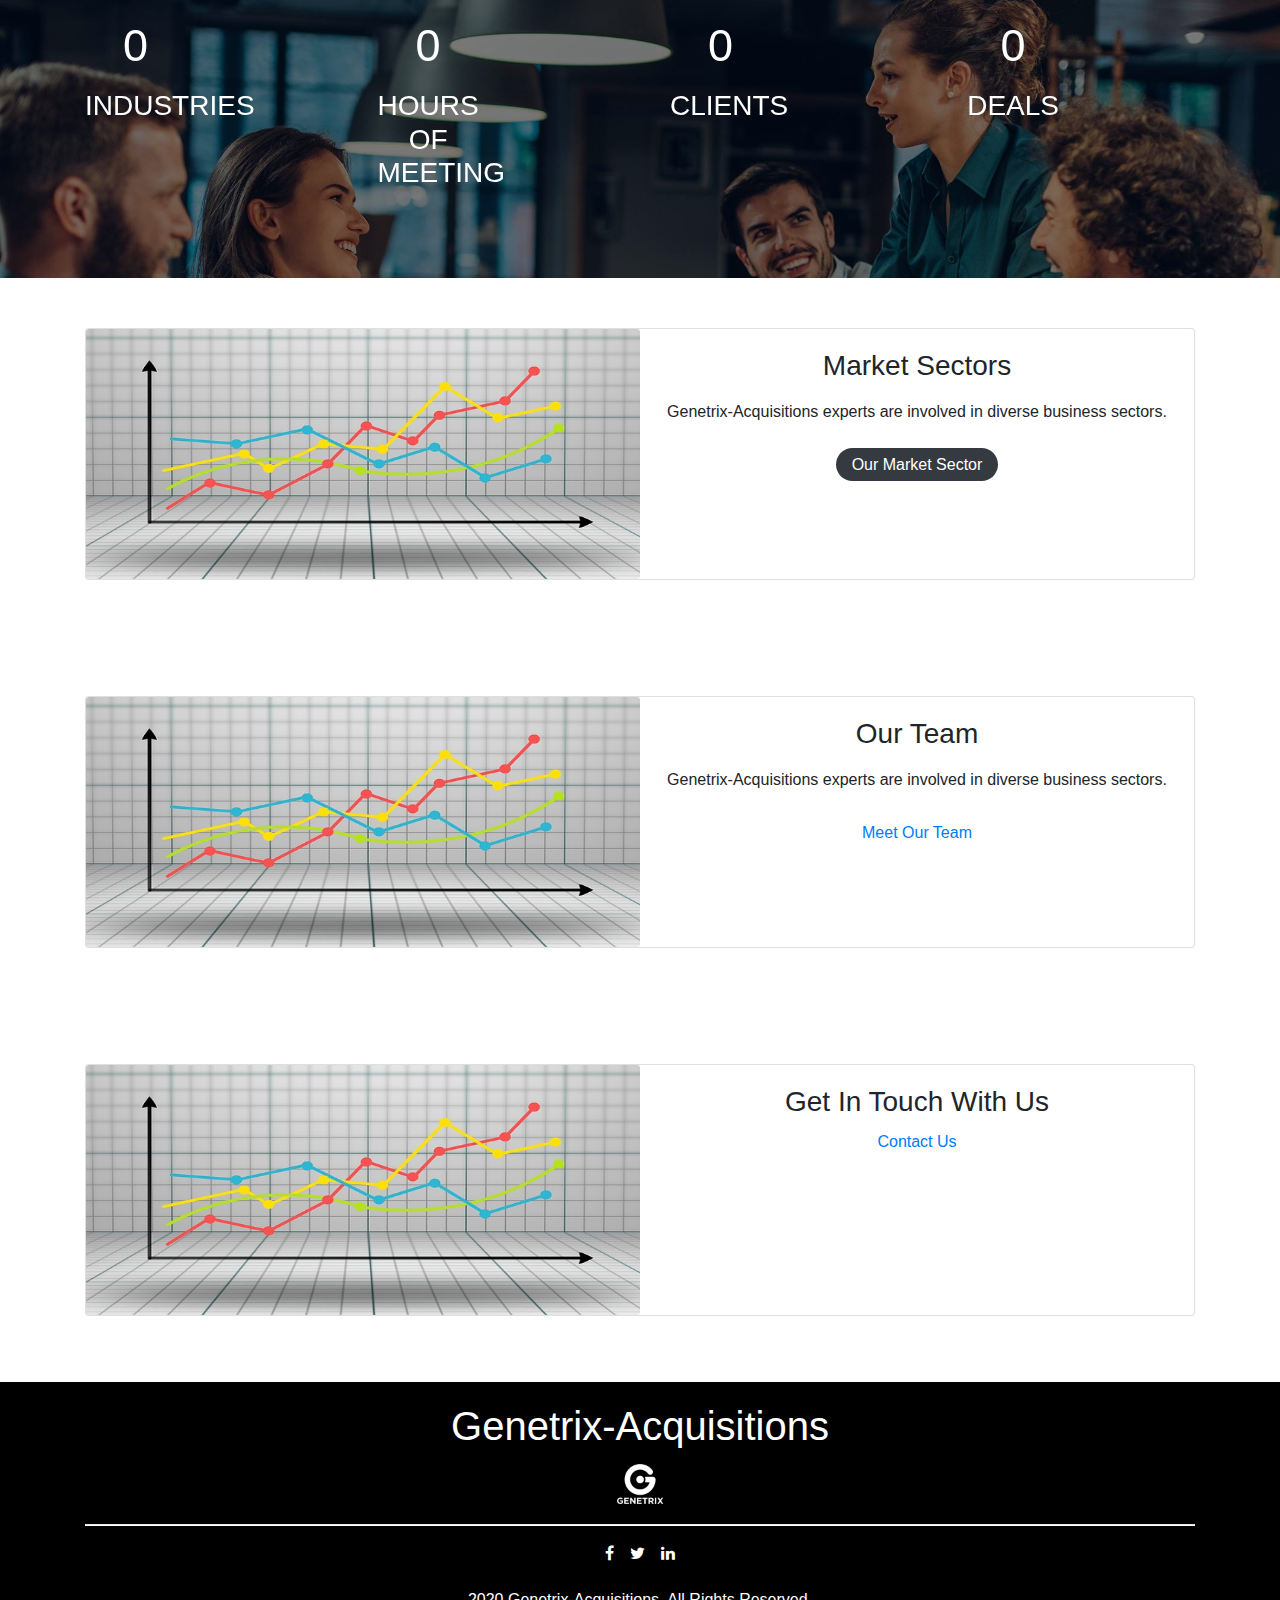
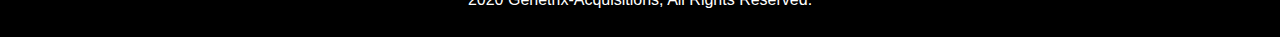
==== commit f5a0e589: "new commit" ====
--- a/index.html
+++ b/index.html
@@ -4,400 +4,409 @@
 <head>
     <meta charset="UTF-8">
     <meta name="viewport" content="width=device-width, initial-scale=1.0, shrink-to-fit=no">
-    <meta name="description" content="At Genetrix-Acquisitions we procure established businesses allowing owners, 
-    shareholders and founders to pursue their passions, new ventures or retirement">
-    <meta name="keywords" content="mergers, acquisitions, deal stucturing, business ales">
-    <!-- CSRF Token -->
-    <meta name="csrf-token" content="ty1zEHGH8q8rU1l5PMHVSYNcJkmiEudcXg1WzAEC">
-    <!-- Favicon -->
-    <link href="images/logo-black.png" rel="shortcut icon">
-    <!-- CSS -->
-    <link rel="stylesheet" href="css/style.css">
-    <link href="https://fonts.googleapis.com/css2?family=Open+Sans:wght@300;400;600;700;800&display=swap"
+    <link rel="stylesheet" href="https://stackpath.bootstrapcdn.com/bootstrap/4.4.1/css/bootstrap.min.css">
+    <link rel="stylesheet" href="https://stackpath.bootstrapcdn.com/font-awesome/4.7.0/css/font-awesome.min.css">
+    <link
+        href="https://fonts.googleapis.com/css2?family=Poppins:wght@400;700;900&family=Roboto:wght@300;400;500;700&display=swap"
         rel="stylesheet">
-    <link rel="stylesheet" href="https://stackpath.bootstrapcdn.com/font-awesome/4.7.0/css/font-awesome.min.css"
-        integrity="sha384-wvfXpqpZZVQGK6TAh5PVlGOfQNHSoD2xbE+QkPxCAFlNEevoEH3Sl0sibVcOQVnN" crossorigin="anonymous">
-    <title> Home - Gentrix Acquisitions </title>
+    <link rel="stylesheet" href="./css/newstyle.css">
+    <link rel="shortcut icon" href="images/logo-black.png" type="image/x-icon">
+    <title>Home - Gentrix Acquisitions</title>
 </head>
 
 <body>
-    <header id="header">
-        <div class="container flex header">
-            <nav class="flex">
-                <img src="images/logo-white.png" alt="logo">
+    <!-- header -->
+    <header id="header" class="position-absolute">
+        <nav class="navbar navbar-expand-lg navbar-light">
+            <a class="navbar-brand d-flex align-items-center" href="#">
+                <img src="images/logo-black.png" alt="logo">
                 <h1>Genetrix-Acquisitions</h1>
-            </nav>
-            <div>
-                <!-- <div id="hamburger" onclick="menu()">
-                    <span class="menu-lines line-1"></span>
-                    <span class="menu-lines line-2"></span>
-                    <span class="menu-lines line-3"></span>
-                </div>                 -->
-            <!-- <button class="navbar-toggler" type="button" data-toggle="collapse" data-target="#navbarNav"
-            aria-controls="navbarNav" aria-expanded="false" aria-label="Toggle navigation">
-            <span class="navbar-toggler-icon">
-                <div class="hamburger" id="hamburger" onclick="this.classList.toggle('is-active')">
-                    <span class="line"></span>
-                    <span class="line"></span>
-                    <span class="line"></span>
-                </div>
-            </span>
-        </button> -->
-                <div class="nav-links">
-                    <ul>
-                        <li>
-                            <a href="#home-page" onclick="menu()">Home</a>
-                        </li>
-                        <hr>
-                        <li>
-                            <a href="#about-us" onclick="menu()">About Us</a>
-                        </li>
-                        <hr>
-                        <li>
-                            <a href="#strategy" onclick="menu()">Our Strategy</a>
-                        </li>
-                        <hr>
-                        <li>
-                            <a href="#market-sector" onclick="menu()">Market Sectors</a>
-                        </li>
-                        <hr>
-                        <li>
-                            <a href="#team" onclick="menu()">Our Team</a>
-                        </li>
-                        <hr>
-                        <a href="" class="nav-btn" onclick="menu()">Contact Us</a>
-                    </ul>
-                </div>
-            </div>
+            </a>
+            <button class="navbar-toggler" type="button" data-toggle="collapse" data-target="#navbarNav"
+                aria-controls="navbarNav" aria-expanded="false" aria-label="Toggle navigation">
+                <span class="navbar-toggler-icon">
+                    <div class="hamburger" id="hamburger-1" onclick="this.classList.toggle('is-active')">
+                        <span class="line"></span>
+                        <span class="line"></span>
+                        <span class="line"></span>
+                    </div>
+                </span>
+            </button>
+            <div class="collapse navbar-collapse" id="navbarNav">
+                <ul class="navbar-nav ml-auto">
+                    <li class="nav-item active">
+                        <a class="nav-link" href="lndex.html">Home</a>
+                    </li>
+                    <hr>
+                    <li class="nav-item">
+                        <a class="nav-link" href="about.html">About Us</a>
+                    </li>
+                    <hr>
+                    <li class="nav-item">
+                        <a class="nav-link" href="sector.html">Market Sectors</a>
+                    </li>
+                    <hr>
+                    <li class="nav-item">
+                        <a class="nav-link" href="team.html">Our Team</a>
+                    </li>
+                    <hr>
+                    <li class="nav-item">
+                        <a class="nav-link" href="./contact.html">Contact Us</a>
+                </ul>
+                </ul>
+            </div>
+        </nav>
+    </header>
+    <!-- <div class="container">
+        <div class="spinner-grow" role="status">
+            <span class="sr-only">Loading...</span>
+          </div>
+    </div> -->
+    <main>
+        <div class="scroll-up">
+            <a href="#header"><i class="fa fa-arrow-up" aria-hidden="true"></i></a>
         </div>
-    </header>
-    <div class="scroll-up">
-        <a href="#header"><i class="fa fa-arrow-up" aria-hidden="true"></i></a>
-    </div>
-    <section id="home-page" class="home">
-        <div class="container">
-            <div class="home-box-contain flex">
-                <div class="home-box flex">
-                    <h1>Mergers &amp; Acquisitions</h1>
-                    <p>Global Deal-Structuring Experts</p>
-                    <a href="#about-us">Learn More</a>
-                    <a href="new.html">new work</a>
-                </div>
-            </div>
-            <div class="home-arrow">
-                <a href="#about-us">
-                    <i class="fa fa-2x fa-angle-down" aria-hidden="true"></i>
-                </a>
-            </div>
+        <section id="home-page" class="home position-relative">
+            <div class="container">
+                <div class="home-box-contain d-flex align-items-center ">
+                    <div class="card home-box m-auto text-center">
+                        <div class="card-body">
+                            <h1 class="card-title">Mergers &amp; Acquisitions</h1>
+                            <p class="card-text">Global Deal-Structuring Experts</p>
+                            <a href="#about-us" class="btn p-2 mt-4 rounded">Learn More</a>
+                        </div>
+                    </div>
+                </div>
+                <div class="home-arrow border position-absolute rounded-circle">
+                    <a href="#about-us">
+                        <i class="fa fa-2x fa-angle-down" aria-hidden="true"></i>
+                    </a>
+                </div>
+            </div>
+        </section>
+        <section>
+            <div class="container">
+                <div id="about-us">
+                    <h3 class="text-center title">WE BUY AND SELL BUSINESSES</h3>
+                    <div class="grid about-info align-items-center">
+                        <div class="grid-info-one">
+                            <img src="images/business-clean-about.jpg" alt="">
+                        </div>
+                        <div class="grid-info-two">
+                            <p>
+                                <span class="title">Mission</span>
+                                At Genetrix-Acquisitions we procure established
+                                businesses allowing owners, shareholders and
+                                founders to pursue their passions, new ventures or retirement.
+                            </p>
+                        </div>
+                        <div class="grid-info-three">
+                            <img src="images/values.jpg" alt="">
+                        </div>
+                        <div class="grid-info-four">
+                            <p>
+                                <span class="title">Values</span>
+                                Our team has in-depth experience and expertise in
+                                various industries/market sector. We provide professsional
+                                guidiance at every stage of the acquisition process.
+                                We enssure a win-win for buyers and sellers
+                            </p>
+                        </div>
+                    </div>
+                </div>
+                <!-- <div id="strategy" class="mt-5">
+                    <h3 class="text-center title">Our Strategy</h3>
+                    <p class="text-center">
+                        One-stop solution for the sale of business, mergers
+                        and acquisitions, corporate finance, corperate
+                        restructuring, IPO, consultancy & advisory
+                    </p>
+                    <div class="grid strategy-grid text-center">
+                        <div class="grid-box">
+                            <div class="card">
+                                <div class="card-body">
+                                    <h4 class="card-title">Acquisition strategy</h4>
+                                    <p class="card-text">
+                                        Lorem ipsum dolor sit,
+                                        amet consectetur adipisicing elit. Modi, maxime!
+                                    </p>
+                                </div>
+                            </div>
+                        </div>
+                        <div class="grid-box">
+                            <div class="card">
+                                <div class="card-body">
+                                    <h4 class="card-title">Divestitures</h4>
+                                    <p class="card-text">
+                                        Lorem ipsum dolor sit,
+                                        amet consectetur adipisicing elit. Modi, maxime!
+                                    </p>
+                                </div>
+                            </div>
+                        </div>
+                        <div class="grid-box">
+                            <div class="card">
+                                <div class="card-body">
+                                    <h4 class="card-title">Due Diligence</h4>
+                                    <p class="card-text">
+                                        Lorem ipsum dolor sit,
+                                        amet consectetur adipisicing elit. Modi, maxime!
+                                    </p>
+                                </div>
+                            </div>
+                        </div>
+                        <div class="grid-box">
+                            <div class="card">
+                                <div class="card-body">
+                                    <h4 class="card-title">Post-Merger Integration</h4>
+                                    <p class="card-text">
+                                        Lorem ipsum dolor sit,
+                                        amet consectetur adipisicing elit. Modi, maxime!
+                                    </p>
+                                </div>
+                            </div>
+                        </div>
+                        <div class="grid-box">
+                            <div class="card">
+                                <div class="card-body">
+                                    <h4 class="card-title">Joint Ventures & Alliance</h4>
+                                    <p class="card-text">
+                                        Lorem ipsum dolor sit,
+                                        amet consectetur adipisicing elit. Modi, maxime!
+                                    </p>
+                                </div>
+                            </div>
+                        </div>
+                        <div class="grid-box">
+                            <div class="card">
+                                <div class="card-body">
+                                    <h4 class="card-title">M&A Capability</h4>
+                                    <p class="card-text">
+                                        Lorem ipsum dolor sit,
+                                        amet consectetur adipisicing elit. Modi, maxime!
+                                    </p>
+                                </div>
+                            </div>
+                        </div>
+                    </div>
+                </div> -->
 
-        </div>
-    </section>
-    <section>
-        <div class="container">
-            <div id="about-us">
-                <h3 class="text-center title">WE BUY AND SELL BUSINESSES</h3>
-                <div class="grid about-info">
-                    <div class="grid-info-one">
-                        <img src="images/business-clean-about.jpg" alt="">
-                    </div>
-                    <div class="grid-info-two">
-                        <p>
-                            <span class="title">Mission</span>
-                            At Genetrix-Acquisitions we procure established
-                            businesses allowing owners, shareholders and
-                            founders to pursue their passions, new ventures or retirement.
-                        </p>
-                    </div>
-                    <div class="grid-info-three">
-                        <img src="images/values.jpg" alt="">
-                    </div>
-                    <div class="grid-info-four">
-                        <p>
-                            <span class="title">Values</span>
-                            Our team has in-depth experience and expertise in
-                            various industries/market sector. We provide professsional
-                            guidiance at every stage of the acquisition process.
-                            We enssure a win-win for buyers and sellers
-                        </p>
-                    </div>
-                </div>
-            </div>
-            <div id="strategy">
-                <h3 class="text-center title">Our Strategy</h3>
-                <p class="text-center">
-                    One-stop solution for the sale of business, mergers
-                    and acquisitions, corporate finance, corperate
-                    restructuring, IPO, consultancy & advisory
+            </div>
+        </section>
+        <section class="counters">
+            <div class="container">
+                <div class="row counter-div">
+                    <div class="col-sm-3 col-md-6">
+                        <!-- <span data-purecounter-start="0" data-purecounter-end="100" class="purecounter">
+                            0
+                        </span> -->
+                        <div class="counter" data-target="41">0</div>
+                        <h3>INDUSTRIES</h3>
+                    </div>
+                    <div class="col-sm-3 col-md-6">
+                        <!-- <span class="counter" data-counter-time="2000" data-counter-delay="10">
+                            123456789
+                        </span> -->
+                        <div class="counter" data-target="341">0</div>
+                        <h3>HOURS OF MEETING</h3>
+                    </div>
+                    <div class="col-sm-3 col-md-6">
+                        <div class="counter" data-target="250">0</div>
+                        <h3>CLIENTS</h3>
+                    </div>
+                    <div class="col-sm-3 col-md-6">
+                        <div class="counter" data-target="650">0</div>
+                        <h3>DEALS</h3>
+                    </div>
+                </div>
+            </div>
+        </section>
+        <section id="market-sector">
+            <div class="container">
+                <div class="card mb-3 w-100">
+                    <div class="row no-gutters">
+                      <div class="col-md-6" style="max-height: 250px;">
+                        <img src="images/market-sector.jpg" class="card-img" alt="...">
+                      </div>
+                      <div class="col-md-6">
+                        <div class="card-body text-center">
+                          <h3 class="card-title">Market Sectors</h3>
+                          <p class="mb-4 card-text">Genetrix-Acquisitions experts are involved in diverse business sectors.</p>
+                          <a href="sector.html" class="py-2 px-3">Our Market Sector</a>
+                        </div>
+                      </div>
+                    </div>
+                  </div>
+            </div>
+        </section>
+        <!-- <section>
+            <div class="container">
+                <h3 class="text-center title">Market Sectors</h3>
+                <p class="text-center sub-title">
+                    Genetrix-Acquisitions experts are involved in diverse business sectors.
                 </p>
-                <div class="grid strategy-grid">
-                    <div class="grid-box">
-                        <div class="strategy-grid-img">
-                            <i class="fa fa-5x fa-database" aria-hidden="true"></i>
-                        </div>
-                        <h4 class="strategy-title">Acquisition strategy</h4>
-                        <p>
-                            Lorem ipsum dolor sit, amet consectetur adipisicing elit. Modi, maxime!
-                        </p>
-                    </div>
-                    <div class="grid-box">
-                        <div class="strategy-grid-img">
-                            <i class="fa fa-5x fa-cogs" aria-hidden="true"></i>
-                        </div>
-                        <h4 class="strategy-title">Divestitures</h4>
-                        <p>
-                            Lorem ipsum dolor sit, amet consectetur adipisicing elit. Modi, maxime!
-                        </p>
-                    </div>
-                    <div class="grid-box">
-                        <div class="strategy-grid-img">
-                            <i class="fa fa-5x fa-bullseye" aria-hidden="true"></i>
-                        </div>
-                        <h4 class="strategy-title">Due Diligence</h4>
-                        <p>
-                            Lorem ipsum dolor sit, amet consectetur adipisicing elit. Modi, maxime!
-                        </p>
-                    </div>
-                    <div class="grid-box">
-                        <div class="strategy-grid-img">
-                            <i class="fa fa-5x fa-pie-chart" aria-hidden="true"></i>
-                        </div>
-                        <h4 class="strategy-title">Post-Merger Integration</h4>
-                        <p>
-                            Lorem ipsum dolor sit, amet consectetur adipisicing elit. Modi, maxime!
-                        </p>
-                    </div>
-                    <div class="grid-box">
-                        <div class="strategy-grid-img">
-                            <i class="fa fa-5x fa-handshake-o" aria-hidden="true"></i>
-                        </div>
-                        <h4 class="strategy-title">Joint Ventures & Alliance</h4>
-                        <p>
-                            Lorem ipsum dolor sit, amet consectetur adipisicing elit. Modi, maxime!
-                        </p>
-                    </div>
-                    <div class="grid-box">
-                        <div class="strategy-grid-img">
-                            <i class="fa fa-5x fa-superpowers" aria-hidden="true"></i>
-                        </div>
-                        <h4 class="strategy-title">M&A Capability</h4>
-                        <p>
-                            Lorem ipsum dolor sit, amet consectetur adipisicing elit. Modi, maxime!
-                        </p>
-                    </div>
-                </div>
-            </div>
-        </div>
-    </section>
-    <section class="counters">
-        <div class="container flex counter-div">
-            <div>
-                <div class="counter" data-target="41">0</div>
-                <h3>INDUSTRIES</h3>
-            </div>
-            <div>
-                <div class="counter" data-target="341">0</div>
-                <h3>HOURS OF MEETING</h3>
-            </div>
-            <div>
-                <div class="counter" data-target="250">0</div>
-                <h3>CLIENTS</h3>
-            </div>
-            <div>
-                <div class="counter" data-target="650">0</div>
-                <h3>DEALS</h3>
-            </div>
-        </div>
-    </section>
-    <section id="market-sector">
-        <div class="container">
-            <h3 class="text-center title">Market Sectors</h3>
-            <p class="text-center sub-title">
-                Genetrix-Acquisitions experts are involved in diverse business sectors.
-            </p>
-            <div class="grid market-grid">
-                <div class="grid-box">
-                    <h4> Aviation</h4>
-                </div>
-                <div class="grid-box">
-                    <h4> Phamaceutical</h4>
-                </div>
-                <div class="grid-box">
-                    <h4> Robotic Automation</h4>
-                </div>
-                <div class="grid-box">
-                    <h4> Telecommunication</h4>
-                </div>
-                <div class="grid-box">
-                    <h4> Oil & Gas</h4>
-                </div>
-                <div class="grid-box">
-                    <h4> Consultancy</h4>
-                </div>
-                <div class="grid-box">
-                    <h4> Media</h4>
-                </div>
-                <div class="grid-box">
-                    <h4> Construction</h4>
-                </div>
-                <div class="grid-box">
-                    <h4> E-Commerce</h4>
-                </div>
-                <div class="grid-box">
-                    <h4> Drones</h4>
-                </div>
-                <div class="grid-box">
-                    <h4> Fashion & Textile</h4>
-                </div>
-                <div class="grid-box">
-                    <h4> IT</h4>
-                </div>
-                <div class="grid-box">
-                    <h4> Software</h4>
-                </div>
-                <div class="grid-box">
-                    <h4> Logistics</h4>
-                </div>
-                <div class="grid-box">
-                    <h4> Energy</h4>
-                </div>
-                <div class="grid-box">
-                    <h4> Hospitality</h4>
-                </div>
-            </div>
-        </div>
-    </section>
-    <section id="team">
-        <div class="container">
-            <h3 class="text-center title">Meet Our Team</h3>
-            <div class="flex" id="team-section">
-                <div class="flex team-div">
-                    <div class="team-img"><img src="https://genetrix-acquisitions.com/assets/images/custom/user.png"
-                            alt="">
-                    </div>
-                    <div class="team-detail flex">
-                        <h4>Imoh Umoetuk</h4>
-                        <p>Investor</p>
-                    </div>
-                </div>
-                <div class="flex team-div">
-                    <div class="team-img"><img src="https://genetrix-acquisitions.com/assets/images/custom/user.png"
-                            alt="">
-                    </div>
-                    <div class="team-detail flex">
-                        <h4>David Sodey</h4>
-                        <p>Director</p>
-                    </div>
-                </div>
-                <div class="flex team-div">
-                    <div class="team-img"><img src="https://genetrix-acquisitions.com/assets/images/custom/user.png"
-                            alt="">
-                    </div>
-                    <div class="team-detail flex">
-                        <h4>Lauren Bishop</h4>
-                        <p>Acquisition Consultant</p>
-                    </div>
-                </div>
-            </div>
-        </div>
-    </section>
-    <section>
-
-        <div class="container text-center">
-            <div class="contact-info">
-                <h1>Contact Us</h1>
-                <form action="post">
-                    <div class="flex form-row">
-                        <label for="name">
-                            <input type="text" name="name" id="name" placeholder="Name">
-                        </label>
-                        <label for="email">
-                            <input type="email" name="email" id="email" placeholder="E-Mail">
-                        </label>
-                    </div>
-                    <label for="subject">
-                        <input type="text" name="subject" id="subject" placeholder="Subject">
-                    </label>
-                    <label for="message">
-                        <input type="text" name="message" id="message" placeholder="Message">
-                    </label>
-                </form>
-                <button type="submit" class="button">SEND MESSAGE</button>
-                <div class="contact-info contact-flex">
-                    <div class="contact-grid grid">
-                        <div>
-                            <i class="fa fa-3x fa-envelope-o" aria-hidden="true"></i>
-                            <h5>Email</h5>
-                            <p>itu@genetrixsoftware.com</p>
-                        </div>
-                        <div>
-                            <i class="fa fa-3x fa-linkedin" aria-hidden="true"></i>
-                            <h5>LinkedIn</h5>
-                            <p>Genetrix-Acquisitions
-                        </div>
-                        <div>
-                            <i class="fa fa-3x fa-mobile" aria-hidden="true"></i>
-                            <h5>Phone</h5>
-                            <p>+44 798 431 4533</p>
-                        </div>
-                        <div>
-                            <i class="fa fa-3x fa-map-marker" aria-hidden="true"></i>
-                            <h5>Address</h5>
-                            <p>27 Suffolk, Maidenhead, UK</p>
-                        </div>
-                    </div>
-                    <div class="map-div">
-                        <h3>Location</h3>
-                        <div id="map"></div>
-                    </div>
-                </div>
-            </div>
-
-        </div>
-    </section>
-    <footer>
-        <div class="container">
-            <div>
-                <h1>Genetrix-Acquisitions</h1>
-                <img src="images/logo-white.png" alt="">
-            </div>
-            <hr class="hr">
-            <div class="flex footer-bottom">
-                <div class="flex">
-                    <div class="social-links-div">
-                        <ul class="social-links flex">
-                            <li>
-                                <a href="http://" target="_blank" rel="noopener noreferrer">
-                                    <i class="fa fa-facebook"></i>
-                                </a>
-                            </li>
-                            <li>
-                                <a href="http://" target="_blank" rel="noopener noreferrer">
-                                    <i class="fa fa-twitter"></i>
-                                </a>
-                            </li>
-                            <li>
-                                <a href="http://" target="_blank" rel="noopener noreferrer">
-                                    <i class="fa fa-linkedin" aria-hidden="true"></i></i>
-                                </a>
-                            </li>
-                        </ul>
-                    </div>
-                </div>
+                <div class="text-center grid market-grid">
+                    <div class="grid-box p-3">
+                        <h4> Aviation</h4>
+                    </div>
+                    <div class="grid-box p-3">
+                        <h4> Phamaceutical</h4>
+                    </div>
+                    <div class="grid-box p-3">
+                        <h4> Robotic Automation</h4>
+                    </div>
+                    <div class="grid-box p-3">
+                        <h4> Telecommunication</h4>
+                    </div>
+                    <div class="grid-box p-3">
+                        <h4> Oil & Gas</h4>
+                    </div>
+                    <div class="grid-box p-3">
+                        <h4> Consultancy</h4>
+                    </div>
+                    <div class="grid-box p-3">
+                        <h4> Media</h4>
+                    </div>
+                    <div class="grid-box p-3">
+                        <h4> Construction</h4>
+                    </div>
+                    <div class="grid-box p-3">
+                        <h4> E-Commerce</h4>
+                    </div>
+                    <div class="grid-box p-3">
+                        <h4> Drones</h4>
+                    </div>
+                    <div class="grid-box p-3">
+                        <h4> Fashion & Textile</h4>
+                    </div>
+                    <div class="grid-box p-3">
+                        <h4> IT</h4>
+                    </div>
+                    <div class="grid-box p-3">
+                        <h4> Software</h4>
+                    </div>
+                    <div class="grid-box p-3">
+                        <h4> Logistics</h4>
+                    </div>
+                    <div class="grid-box p-3">
+                        <h4> Energy</h4>
+                    </div>
+                    <div class="grid-box p-3">
+                        <h4> Hospitality</h4>
+                    </div>
+                </div>
+            </div>
+        </section> -->
+        <section id="team">
+            <div class="container">
+                <div class="card mb-3 w-100">
+                    <div class="row no-gutters">
+                      <div class="col-md-6" style="max-height: 250px;">
+                        <img src="images/market-sector.jpg" class="card-img" alt="...">
+                      </div>
+                      <div class="col-md-6">
+                        <div class="card-body text-center">
+                          <h3 class="card-title">Our Team</h3>
+                          <p class="mb-4 card-text">Genetrix-Acquisitions experts are involved in diverse business sectors.</p>
+                          <a href="team.html" class="py-2 px-3">Meet Our Team</a>
+                        </div>
+                      </div>
+                    </div>
+                  </div>
+            </div>
+        </section>
+        <!-- <section id="team">
+            <div class="container">
+                <h3 class="text-center title">Meet Our Team</h3>
+                <div class="d-flex align-items-center justify-content-between my-3 mx-auto" id="team-section">
+                    <div class="d-flex align-items-center justify-content-between my-2 team-div">
+                        <div class="team-img rounded-circle"><img src="images/user.png" class="rounded-circle" alt="">
+                        </div>
+                        <div class="team-detail ml-3">
+                            <h4>Imoh Umoetuk</h4>
+                            <p>Investor</p>
+                        </div>
+                    </div>
+                    <div class="d-flex align-items-center justify-content-between my-2 team-div">
+                        <div class="team-img rounded-circle"><img src="images/user.png" class="rounded-circle" alt="">
+                        </div>
+                        <div class="team-detail  ml-3">
+                            <h4>David Sodey</h4>
+                            <p>Director</p>
+                        </div>
+                    </div>
+                    <div class="d-flex align-items-center justify-content-between my-2 team-div">
+                        <div class="team-img rounded-circle"><img src="images/user.png" class="rounded-circle" alt="">
+                        </div>
+                        <div class="team-detail  ml-3">
+                            <h4>Lauren Bishop</h4>
+                            <p>Acquisition Consultant</p>
+                        </div>
+                    </div>
+                </div>
+            </div>
+        </section> -->
+        <section>   
+            <div class="container">
+                <div class="card mb-3 w-100">
+                    <div class="row no-gutters">
+                      <div class="col-md-6" style="max-height: 250px;">
+                        <img src="images/market-sector.jpg" class="card-img" alt="...">
+                      </div>
+                      <div class="col-md-6">
+                        <div class="card-body text-center">
+                          <h3 class="card-title">Get In Touch With Us</h3>
+                          <!-- <p class="mb-4 card-text">Genetrix-Acquisitions experts are involved in diverse business sectors.</p> -->
+                          <a href="sector.html" class="py-2 px-3">Contact Us</a>
+                        </div>
+                      </div>
+                    </div>
+                  </div>
+            </div>
+        </section>
+        <footer>
+            <div class="container text-center">
                 <div>
-                    <p>2020 Genetrix-Acquisitions, All Rights Reserved.</p>
-                </div>
-            </div>
-        </div>
-    </footer>
-    <script defer src="js/script.js"></script>
-    <script defer src="https://maps.googleapis.com/maps/api/js?key=YOUR_API_KEY&callback=initMap">
-    </script>
-    <script type="text/javascript">
-        window.addEventListener("scroll", function(){
-            var header = document.querySelector("header");
-            header.classList.toggle("sticky", window.scroolY > 100)
-        })
-    </script>
+                    <h1>Genetrix-Acquisitions</h1>
+                    <img src="images/logo-white.png" alt="" style="max-width: 50px;">
+                </div>
+                <hr class="hr">
+                <div class="d-flex footer-bottom flex-column align-items-center justify-content-evenly">
+                    <div class="d-flex">
+                        <div class="social-links-div" style="width: 70px;">
+                            <ul class="social-links d-flex justify-content-between">
+                                <li>
+                                    <a href="http://" target="_blank" rel="noopener noreferrer">
+                                        <i class="fa fa-facebook"></i>
+                                    </a>
+                                </li>
+                                <li>
+                                    <a href="http://" target="_blank" rel="noopener noreferrer">
+                                        <i class="fa fa-twitter"></i>
+                                    </a>
+                                </li>
+                                <li>
+                                    <a href="http://" target="_blank" rel="noopener noreferrer">
+                                        <i class="fa fa-linkedin" aria-hidden="true"></i></i>
+                                    </a>
+                                </li>
+                            </ul>
+                        </div>
+                    </div>
+                    <div>
+                        <p>2020 Genetrix-Acquisitions, All Rights Reserved.</p>
+                    </div>
+                </div>
+            </div>
+        </footer>   
+    </main>
+    <script src="js/script.js"></script>
+    <script src="/path/to/jquery.min.js"></script>
+    <script src="/path/to/jquery.waypoints.min.js"></script>
+    <script async src="dist/purecounter.js"></script>
+    <script src="https://code.jquery.com/jquery-3.4.1.slim.min.js"></script>
+    <script src="https://cdn.jsdelivr.net/npm/popper.js@1.16.0/dist/umd/popper.min.js"></script>
+    <script src="https://stackpath.bootstrapcdn.com/bootstrap/4.4.1/js/bootstrap.min.js"></script>
 </body>
 
 </html>--- a/css/newstyle.css
+++ b/css/newstyle.css
@@ -0,0 +1,508 @@
+
+:root {
+    --black: #000000;
+    --white: #fff;
+    --gray: #6c757d;
+    --gray-dark: #343a40;
+    --dark: #343a40;
+    --very-dark-gray: #222a2e;
+    --light-brown: #DCA570;
+}
+
+* {
+    padding: 0;
+    margin: 0;
+    box-sizing: border-box;
+    scroll-behavior: smooth;
+}
+
+body {
+    font-family: 'Open Sans', sans-serif;
+
+}
+
+
+/* utilitiy classes */
+
+a {
+    text-decoration: none;
+}
+ul {
+    list-style: none;
+}
+a:hover {
+    cursor: pointer;
+}
+
+.grid {
+    display: grid;
+    gap: 20px;
+}
+
+section,
+footer {
+    padding: 20px;
+}
+
+img {
+    width: 100%;
+    height: 100%;
+}
+
+p {
+    line-height: 35px;
+    max-width: 500px;
+    margin: auto;
+}
+
+button {    
+    outline: none;
+    border: none;
+}
+
+/*.title {
+    font-size: 22px;
+    text-transform: uppercase;
+    margin-bottom: 20px;
+} */
+
+/* .sub-title {
+    font-size: 20px;
+} */
+
+/* header */
+
+header {
+    justify-content: space-between;
+    align-items: center;
+    width: 100%;
+    z-index: 3;
+    background-color: var(--white);
+    border-bottom: 2px solid var(--black);
+}
+
+header .sticky {
+    position: sticky;
+    background-color: var(--black);
+}
+
+nav img {
+    width: 60px;
+    margin-right: 6px;
+}
+
+nav h1 {
+    font-size: 15px;
+}
+
+/* hamburger */
+
+nav button {
+    outline: none !important;
+    border: none !important;
+}
+
+.navbar-light .navbar-toggler-icon {
+   background-image: none !important;
+}
+
+.hamburger .line{
+    width: 35px;
+    height: 3px;
+    background-color: var(--very-dark-gray);
+    display: block;
+    margin-bottom: 8px;
+    -webkit-transition: all 0.3s ease-in-out;
+    -o-transition: all 0.3s ease-in-out;
+    transition: all 0.3s ease-in-out;
+  }
+  
+  .hamburger:hover{
+    cursor: pointer;
+  }
+  
+  /* ONE */
+  
+  #hamburger-1.is-active .line:nth-child(2){
+    opacity: 0;
+  }
+  
+  #hamburger-1.is-active .line:nth-child(1){
+    -webkit-transform: translateY(13px) rotate(45deg);
+    -ms-transform: translateY(13px) rotate(45deg);
+    -o-transform: translateY(13px) rotate(45deg);
+    transform: translateY(13px) rotate(45deg);
+  }
+  
+  #hamburger-1.is-active .line:nth-child(3){
+    -webkit-transform: translateY(-13px) rotate(-45deg);
+    -ms-transform: translateY(-13px) rotate(-45deg);
+    -o-transform: translateY(-13px) rotate(-45deg);
+    transform: translateY(-13px) rotate(-45deg);
+  }
+
+  .scroll-up {
+      background-color: var(--black);
+      color: var(--white);
+      border-radius: 50%;
+      width: 40px;
+      height: 40px;
+      transition: ease-out .16s;
+      display: flex;
+      justify-content: center;
+      align-items: center;
+      position: fixed;
+      bottom: 10px;
+      right: 10px;
+  }
+  
+  .scroll-up a {
+      color: var(--white);
+      font-weight: 100;      
+  }
+  
+/* landing page */
+
+  .home {
+    background-image: url('../images/home-bg.jpg');
+    background-size: cover;
+    height: 100vh;
+    color: var(--white);
+}
+
+#strategy .card,
+.home .card {
+    background: transparent;
+    border: none;
+}
+
+.home::after {
+    content: '';
+    position: absolute; 
+    width: 100%;
+    height: 100%;
+    top: 0;
+    left: 0;
+    right: 0;
+    bottom: 0;
+    background-color: rgba(0,0,0,0.5);
+    z-index: 1;
+}
+
+.home-box-contain {
+    height: 500px;
+}
+
+.home-box {
+    max-width: 500px;
+    position: relative;
+    z-index: 2;
+}
+
+/* .home-box h1 {
+    font-size: 35px;
+} */
+
+.home-box p {
+    font-size: 20px;
+}
+
+.home a {
+    color: var(--white);
+}
+
+.home .home-box a {
+    border-radius: 10px;
+    padding: 10px 20px;
+    background-color: var(--white);
+    color: var(--gray);
+}
+
+.home-arrow {   
+    padding: 5px 10px;
+    bottom: 70px;
+    left: 50%;
+    transform: translateX(-50%);
+    z-index: 3;
+    animation: mover 1s infinite alternate;
+}
+
+/*about section */
+.about-info {
+    grid-template-columns: 1fr;
+    gap: 30px 100px;
+}
+
+.about-info img {
+    border-radius: 10px;
+    object-fit: cover;
+    height: 200px;
+}
+
+#about-us span {
+    display: block;
+}
+
+.strategy-grid {
+    grid-template-columns: repeat( auto-fit, minmax(300px, 1fr) );
+    gap: 60px;
+}
+
+/* counter */
+
+.counters {
+    padding: 80px 20px;
+    text-align: center;
+    flex-direction: column;
+    justify-content: center;
+    background-image: url('../images/six.jpg');
+    background-repeat: no-repeat;
+    background-size: cover;
+    position: relative;
+    color: var(--white);
+}
+
+.counters .counter {
+	font-size: 45px;
+	margin: 10px 0;
+}
+
+.counter-div {
+	display: grid;
+	grid-template-columns: repeat(auto-fit, minmax(250px, 1fr));
+	grid-gap: 30px;
+    text-align: center;
+    position: relative;
+    z-index: 3;
+}
+
+.counters::after {
+    content: '';
+    position: absolute; 
+    width: 100%;
+    height: 100%;
+    top: 0;
+    left: 0;
+    right: 0;
+    bottom: 0;
+    background-color: rgba(0,0,0,0.5);
+    z-index: 2;
+}
+
+/* section */
+
+.market-grid {
+    grid-template-columns: repeat( auto-fit, minmax(250px, 1fr) );
+}
+
+.market-grid .grid-box {
+    background-color: var(--black);
+    color: var(--white);
+    border-radius: 10px;
+}
+
+.market-grid h4 {
+    font-size: 20px;
+}
+/* new */
+#market-sector a {
+    /* padding: 10px 20px; */
+    border-radius: 40px;
+    background-color: var(--gray-dark);
+    color: var(--white);
+}
+
+/* team section */
+
+#team-section {
+    flex-direction: column;
+}
+
+.team-div {
+}
+
+
+/* footer */
+
+footer {
+    background-color: var(--black);
+    color: var(--white);
+}
+
+footer a {
+    color: var(--white);
+}
+
+.hr {
+    height: 1px;
+    background-color: var(--white);
+}
+
+@media (max-width: 550px) {
+    .navbar .navbar-nav {
+        background-color: var(--white) !important;
+        color: var(--very-dark-gray) !important;
+        height: 100vh;
+        width: 70vw;
+        padding: 50px 30px;
+        position: absolute;
+        top: 0;
+        left: 0;
+    }
+    .navbar .navbar-nav a {
+        color: var(--very-dark-gray) !important;
+    }
+}
+@media only screen and (min-width: 768px) {
+    .header {
+        padding: 10px 50px;
+    }
+    
+    .nav-links {
+        display: none;
+        background-color: var(--white);
+        position: absolute;
+        padding: 30px;
+        height: 100vh;
+        width: 75vw;
+        top: 0;
+        left: 0;
+    }
+    
+    section {
+        padding: 50px;
+    }
+    
+    /* section */
+
+    .home-box h1 {
+        font-size: 40px;
+    }
+
+    .clients {
+        flex-direction: row;
+        justify-content: space-between;
+    }
+    /* section */
+    
+    #team-section {
+        flex-direction: row;
+        justify-content: space-between;
+        flex-wrap: wrap;
+    }
+
+    /* section */
+    
+    .contact-section-div {
+        flex-direction: row;
+        justify-content: space-between;
+    }
+
+    .contact-flex {
+        display: flex;
+        flex-direction: column;
+    }
+
+    .contact-grid {
+        width: 100%;
+        margin: 50px auto;
+        display: grid;
+        gap: 80px 30px;
+        grid-template-columns: 1fr 1fr;
+    }
+    
+
+
+}
+
+@media only screen and (min-width: 1024px) {
+
+    /* header */
+
+    .nav-links hr,
+    #hamburger {
+        display: none;
+    }
+
+    .nav-links a {
+        color: var(--white);
+    }
+
+    .nav-links a:hover {
+        color: var(--black);
+    }
+
+    /* section */
+
+    /* .home-box {
+        padding-top: 200px;
+    }            */
+
+    /* section */
+    .about-info {
+        grid-template-columns: 1fr 1fr;
+        margin-bottom: 50px;
+    }
+
+    /* #about-us span {
+        display: block;
+        text-align: left;
+    } */
+    
+    .grid-info-one {
+        grid-column: 2 / 3;
+        grid-row: 1 / 2;
+    }
+    
+    .grid-info-two {
+        grid-column: 1 / 2;
+        grid-row: 1 / 2;
+    }
+    
+    .grid-info-three {
+        grid-column: 1 / 2;
+        grid-row: 2 / 3;
+    }
+    
+    .grid-info-four {
+        grid-column: 2 / 3;
+        grid-row: 2 / 3;
+    }
+
+    /* section */
+
+    /* .contact-flex {
+        display: flex;
+        flex-direction: row;
+    } */
+
+    /* section */
+    
+    /* #team-section {
+        flex-direction: row;
+        justify-content: space-between;
+    } */
+
+    /* counter */
+
+    /* .counter-div {
+        flex-direction: row;
+    } */
+
+    
+
+    /* contact */
+
+    /* .form-row {
+        flex-direction: row;
+        justify-content: space-between;
+    }
+
+    .form-row label {
+        width: 49.5%;
+    }
+
+    .footer-bottom {
+        flex-direction: row-reverse;
+    } */
+}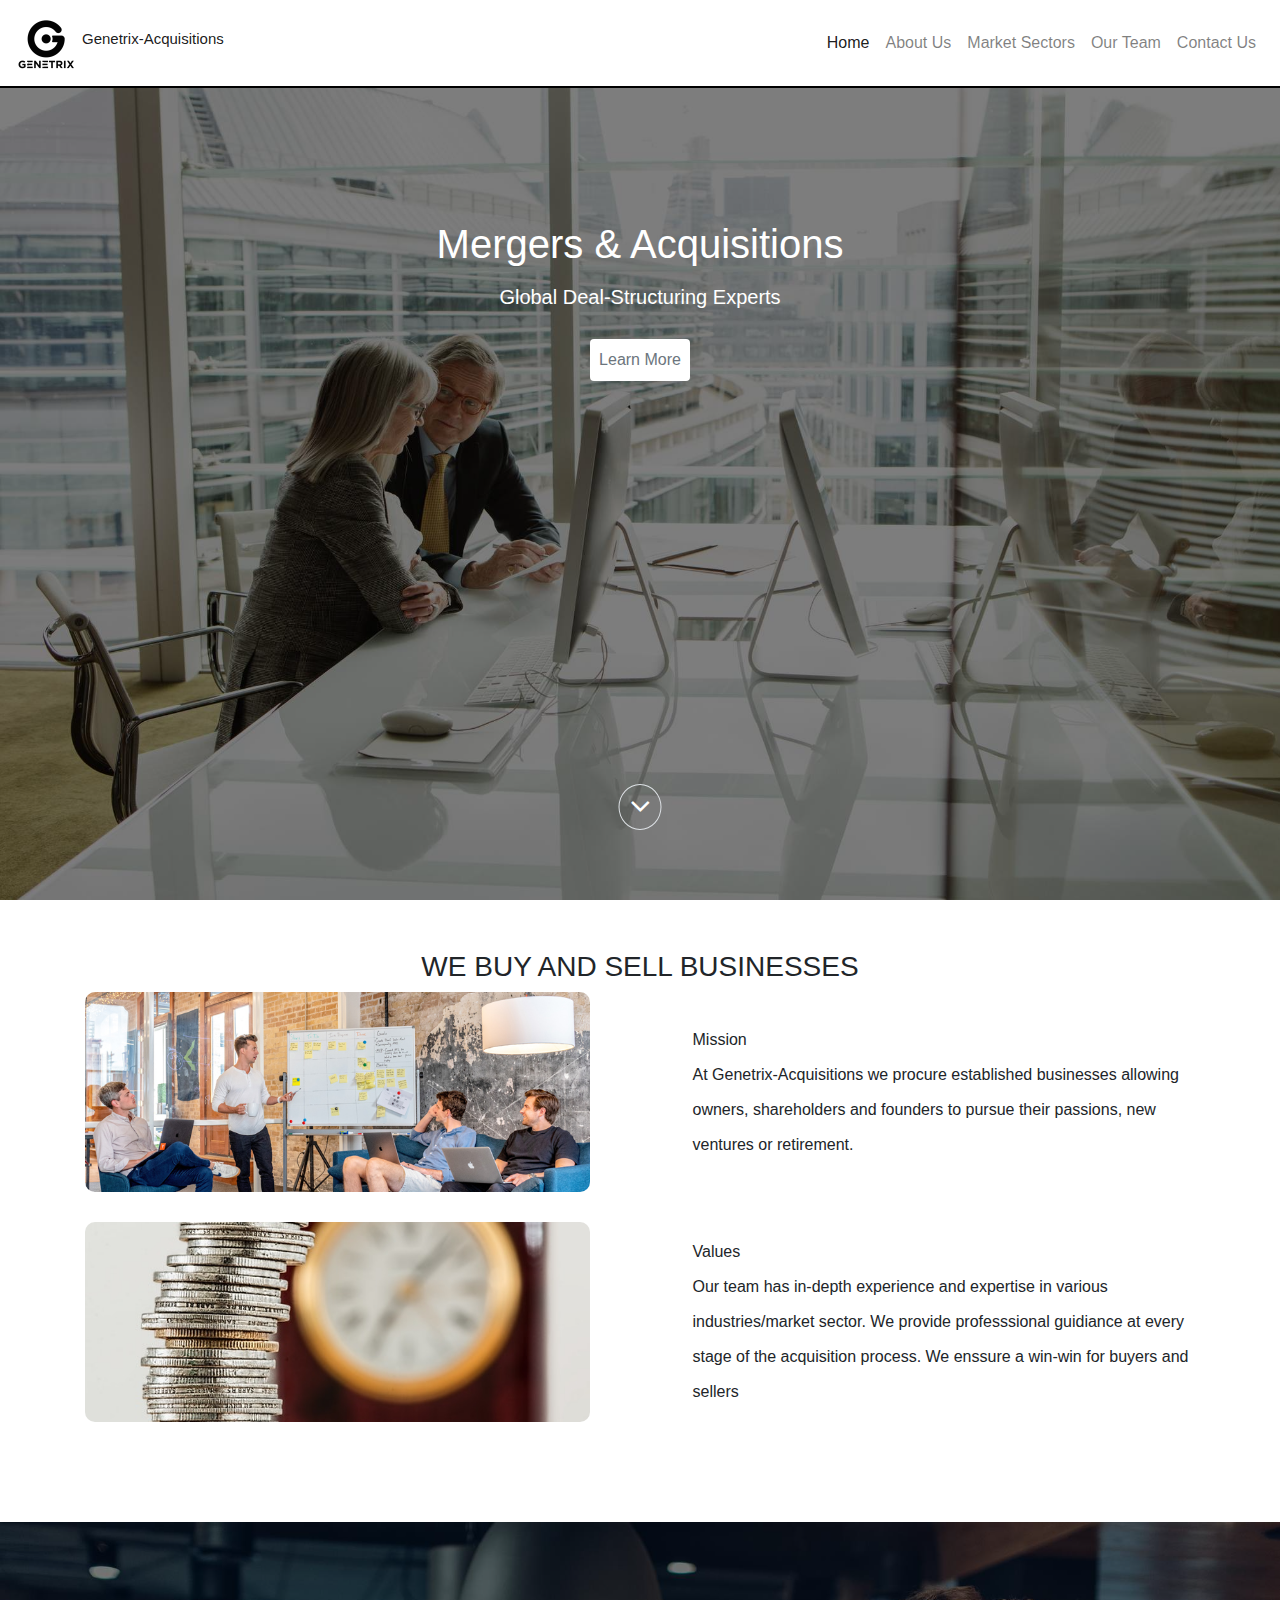
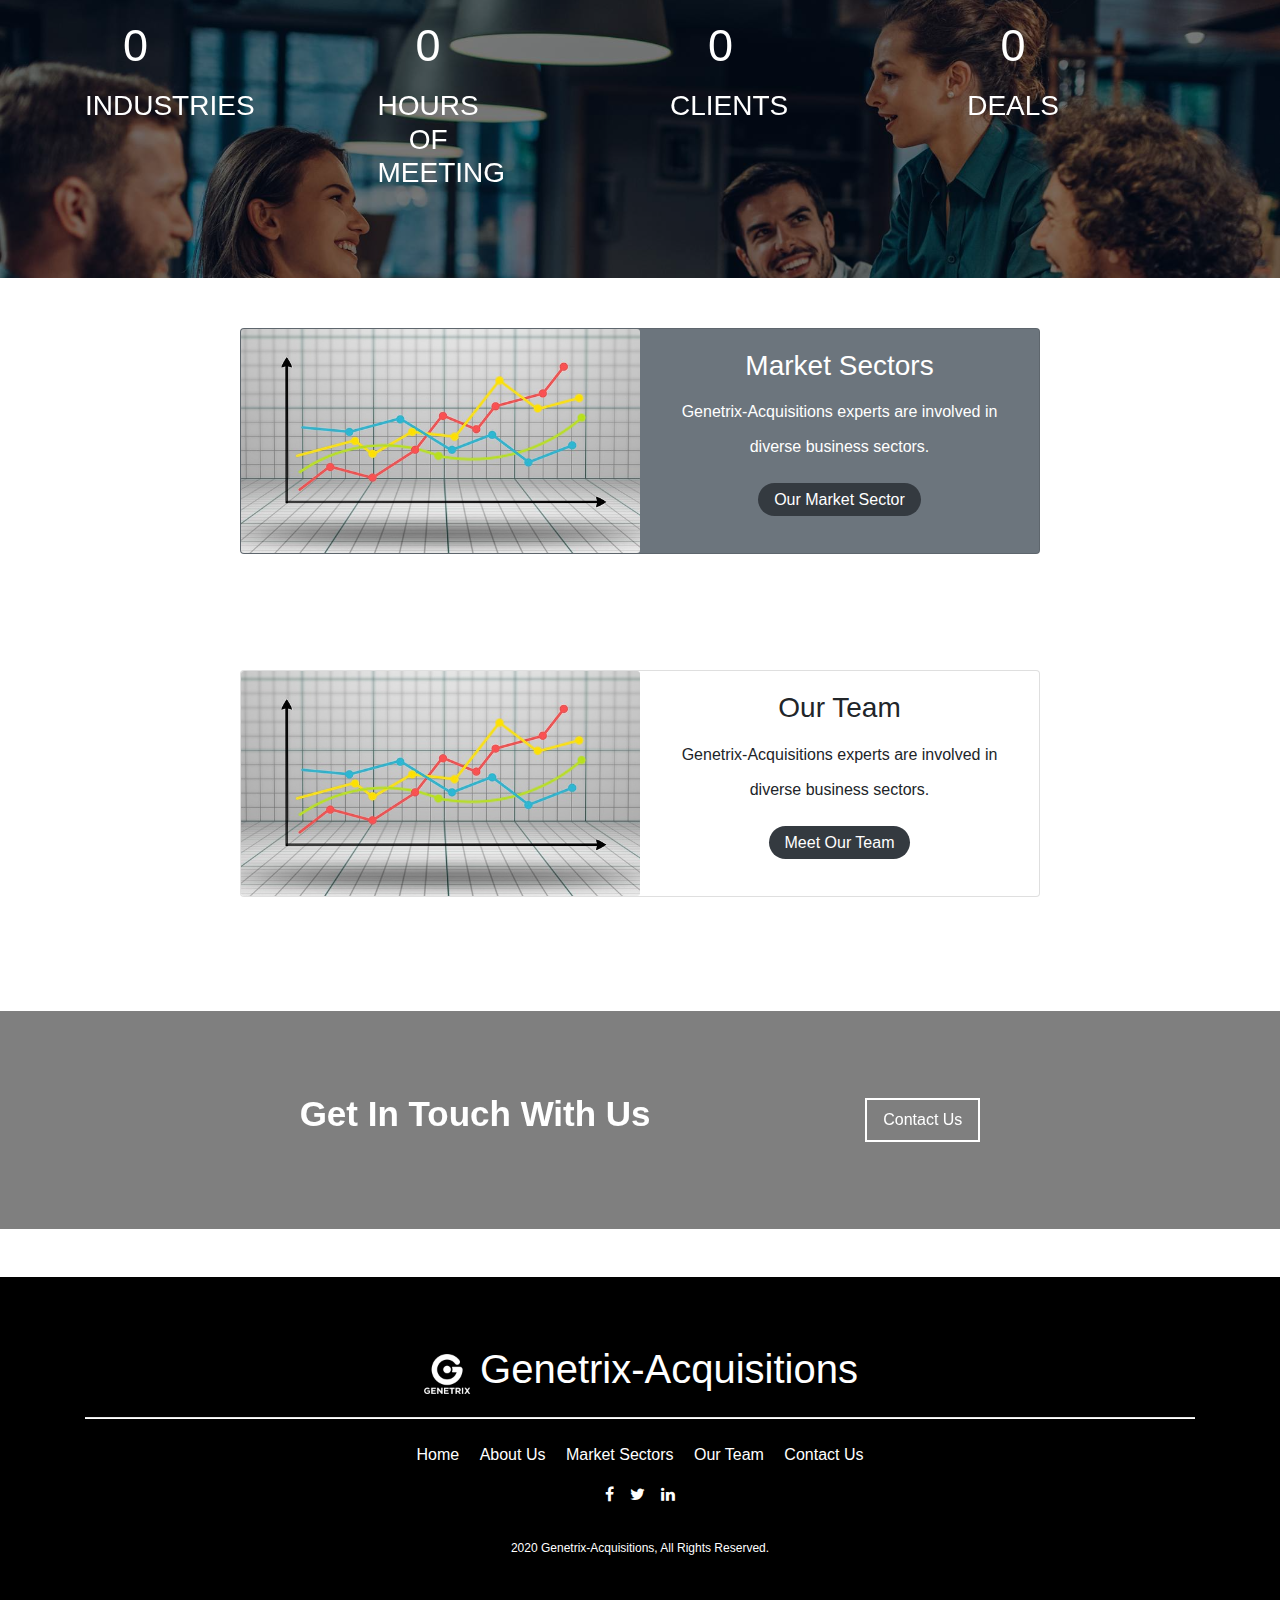
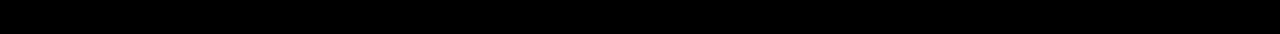
==== commit ddddf4b1: "new commit" ====
--- a/index.html
+++ b/index.html
@@ -225,18 +225,19 @@
             <div class="container">
                 <div class="card mb-3 w-100">
                     <div class="row no-gutters">
-                      <div class="col-md-6" style="max-height: 250px;">
-                        <img src="images/market-sector.jpg" class="card-img" alt="...">
-                      </div>
-                      <div class="col-md-6">
-                        <div class="card-body text-center">
-                          <h3 class="card-title">Market Sectors</h3>
-                          <p class="mb-4 card-text">Genetrix-Acquisitions experts are involved in diverse business sectors.</p>
-                          <a href="sector.html" class="py-2 px-3">Our Market Sector</a>
-                        </div>
-                      </div>
-                    </div>
-                  </div>
+                        <div class="col-md-6" style="max-height: 250px;">
+                            <img src="images/market-sector.jpg" class="card-img" alt="...">
+                        </div>
+                        <div class="col-md-6">
+                            <div class="card-body text-center">
+                                <h3 class="card-title">Market Sectors</h3>
+                                <p class="mb-4 card-text">Genetrix-Acquisitions experts are involved in diverse business
+                                    sectors.</p>
+                                <a href="sector.html" class="py-2 px-3">Our Market Sector</a>
+                            </div>
+                        </div>
+                    </div>
+                </div>
             </div>
         </section>
         <!-- <section>
@@ -301,18 +302,19 @@
             <div class="container">
                 <div class="card mb-3 w-100">
                     <div class="row no-gutters">
-                      <div class="col-md-6" style="max-height: 250px;">
-                        <img src="images/market-sector.jpg" class="card-img" alt="...">
-                      </div>
-                      <div class="col-md-6">
-                        <div class="card-body text-center">
-                          <h3 class="card-title">Our Team</h3>
-                          <p class="mb-4 card-text">Genetrix-Acquisitions experts are involved in diverse business sectors.</p>
-                          <a href="team.html" class="py-2 px-3">Meet Our Team</a>
-                        </div>
-                      </div>
-                    </div>
-                  </div>
+                        <div class="col-md-6" style="max-height: 250px;">
+                            <img src="images/market-sector.jpg" class="card-img" alt="...">
+                        </div>
+                        <div class="col-md-6">
+                            <div class="card-body text-center">
+                                <h3 class="card-title">Our Team</h3>
+                                <p class="mb-4 card-text">Genetrix-Acquisitions experts are involved in diverse business
+                                    sectors.</p>
+                                <a href="team.html" class="py-2 px-3">Meet Our Team</a>
+                            </div>
+                        </div>
+                    </div>
+                </div>
             </div>
         </section>
         <!-- <section id="team">
@@ -346,34 +348,37 @@
                 </div>
             </div>
         </section> -->
-        <section>   
-            <div class="container">
-                <div class="card mb-3 w-100">
-                    <div class="row no-gutters">
-                      <div class="col-md-6" style="max-height: 250px;">
-                        <img src="images/market-sector.jpg" class="card-img" alt="...">
-                      </div>
-                      <div class="col-md-6">
-                        <div class="card-body text-center">
-                          <h3 class="card-title">Get In Touch With Us</h3>
-                          <!-- <p class="mb-4 card-text">Genetrix-Acquisitions experts are involved in diverse business sectors.</p> -->
-                          <a href="sector.html" class="py-2 px-3">Contact Us</a>
-                        </div>
-                      </div>
-                    </div>
-                  </div>
+        <section id="contact" class="my-5">
+            <div class="container">
+                <div class="contact-div my-3">
+                    <div class="d-flex align-items-center">
+                        <div class=" my-3">
+                            <h3 class="card-title">Get In Touch With Us</h3>
+                        </div>
+                        <div class="contact-link my-3 py-2 px-3">
+                            <a href="sector.html" class="">Contact Us</a>
+                        </div>
+                    </div>
+                </div>
             </div>
         </section>
         <footer>
-            <div class="container text-center">
-                <div>
-                    <h1>Genetrix-Acquisitions</h1>
+            <div class="container text-center py-5">
+                <div class="d-flex align-items-center justify-content-center">
                     <img src="images/logo-white.png" alt="" style="max-width: 50px;">
+                    <h1 class="pl-2">Genetrix-Acquisitions</h1>
                 </div>
                 <hr class="hr">
-                <div class="d-flex footer-bottom flex-column align-items-center justify-content-evenly">
-                    <div class="d-flex">
-                        <div class="social-links-div" style="width: 70px;">
+                <div class="d-flex footer-bottom flex-column align-items-center justify-content-between">
+                    <div class="d-flex flex-column align-items-center justify-content-between">
+                        <div class="my-2 footer-a">
+                            <a class="px-2 my-2" href="index.html">Home</a>
+                            <a class="px-2 my-2" href="about.html">About Us</a>
+                            <a class="px-2 my-2" href="sector.html">Market Sectors</a>
+                            <a class="px-2 my-2" href="team.html">Our Team</a>
+                            <a class="px-2 my-2" href="contact.html">Contact Us</a>
+                        </div>
+                        <div class="social-links-div my-2" style="width: 70px;">
                             <ul class="social-links d-flex justify-content-between">
                                 <li>
                                     <a href="http://" target="_blank" rel="noopener noreferrer">
@@ -394,11 +399,11 @@
                         </div>
                     </div>
                     <div>
-                        <p>2020 Genetrix-Acquisitions, All Rights Reserved.</p>
-                    </div>
-                </div>
-            </div>
-        </footer>   
+                        <p class="copyright-txt">2020 Genetrix-Acquisitions, All Rights Reserved.</p>
+                    </div>
+                </div>
+            </div>
+        </footer>
     </main>
     <script src="js/script.js"></script>
     <script src="/path/to/jquery.min.js"></script>
--- a/css/newstyle.css
+++ b/css/newstyle.css
@@ -241,12 +241,7 @@
 
 #about-us span {
     display: block;
-}
-
-.strategy-grid {
-    grid-template-columns: repeat( auto-fit, minmax(300px, 1fr) );
-    gap: 60px;
-}
+} 
 
 /* counter */
 
@@ -305,22 +300,77 @@
     font-size: 20px;
 }
 /* new */
+#market-sector .card {
+    background-color: var(--gray);
+    color: var(--white);
+}
 #market-sector a {
-    /* padding: 10px 20px; */
+    background-color: var(--white);
+    color: var(--gray);
+}
+#market-sector .card,
+#team .card,
+#contact .card {
+    max-width: 800px;
+    margin: auto;
+}
+#contact {
+    background-image: url('../images/business-bg-1.jpg');
+    background-attachment: fixed;
+    background-size: cover;
+    background-repeat: no-repeat;
+    position: relative;
+    color: var(--white);
+}
+#contact::after {
+    content: '';
+    position: absolute; 
+    width: 100%;
+    height: 100%;
+    top: 0;
+    left: 0;
+    right: 0;
+    bottom: 0;
+    background-color: rgba(0,0,0,0.5);
+    z-index: 1;
+}
+.contact-div {
+    position: relative;
+    z-index: 3;
+}
+.contact-div .d-flex {
+    justify-content: space-evenly;
+}
+.contact-div h3 {
+    font-size: 35px;
+    font-weight: bold;
+}
+.contact-link {
+    border: 2px solid var(--white);
+}
+#contact a {
+    color: var(--white);
+}
+
+/* team section */
+
+#team-section {
+    flex-direction: column;
+}
+
+.team-div {
+}
+#market-sector .card,
+#team .card{
+    max-width: 800px;
+    margin: auto;
+}
+#market-sector a,
+#team a {
     border-radius: 40px;
     background-color: var(--gray-dark);
     color: var(--white);
 }
-
-/* team section */
-
-#team-section {
-    flex-direction: column;
-}
-
-.team-div {
-}
-
 
 /* footer */
 
@@ -336,6 +386,9 @@
 .hr {
     height: 1px;
     background-color: var(--white);
+}
+.copyright-txt {
+    font-size: 12px;
 }
 
 @media (max-width: 550px) {
@@ -352,6 +405,20 @@
     .navbar .navbar-nav a {
         color: var(--very-dark-gray) !important;
     }
+    .home-box h1 {
+        font-size: 35px;
+    }
+    .contact-div .d-flex {
+        flex-direction: column;
+        text-align: center;
+    }
+
+    footer h1 {
+        font-size: 20px;
+    }
+    .footer-a a {
+        display: block;
+    }
 }
 @media only screen and (min-width: 768px) {
     .header {
@@ -367,6 +434,7 @@
         width: 75vw;
         top: 0;
         left: 0;
+        opacity: 5;
     }
     
     section {
@@ -444,31 +512,6 @@
         margin-bottom: 50px;
     }
 
-    /* #about-us span {
-        display: block;
-        text-align: left;
-    } */
-    
-    .grid-info-one {
-        grid-column: 2 / 3;
-        grid-row: 1 / 2;
-    }
-    
-    .grid-info-two {
-        grid-column: 1 / 2;
-        grid-row: 1 / 2;
-    }
-    
-    .grid-info-three {
-        grid-column: 1 / 2;
-        grid-row: 2 / 3;
-    }
-    
-    .grid-info-four {
-        grid-column: 2 / 3;
-        grid-row: 2 / 3;
-    }
-
     /* section */
 
     /* .contact-flex {
@@ -487,19 +530,6 @@
 
     /* .counter-div {
         flex-direction: row;
-    } */
-
-    
-
-    /* contact */
-
-    /* .form-row {
-        flex-direction: row;
-        justify-content: space-between;
-    }
-
-    .form-row label {
-        width: 49.5%;
     }
 
     .footer-bottom {
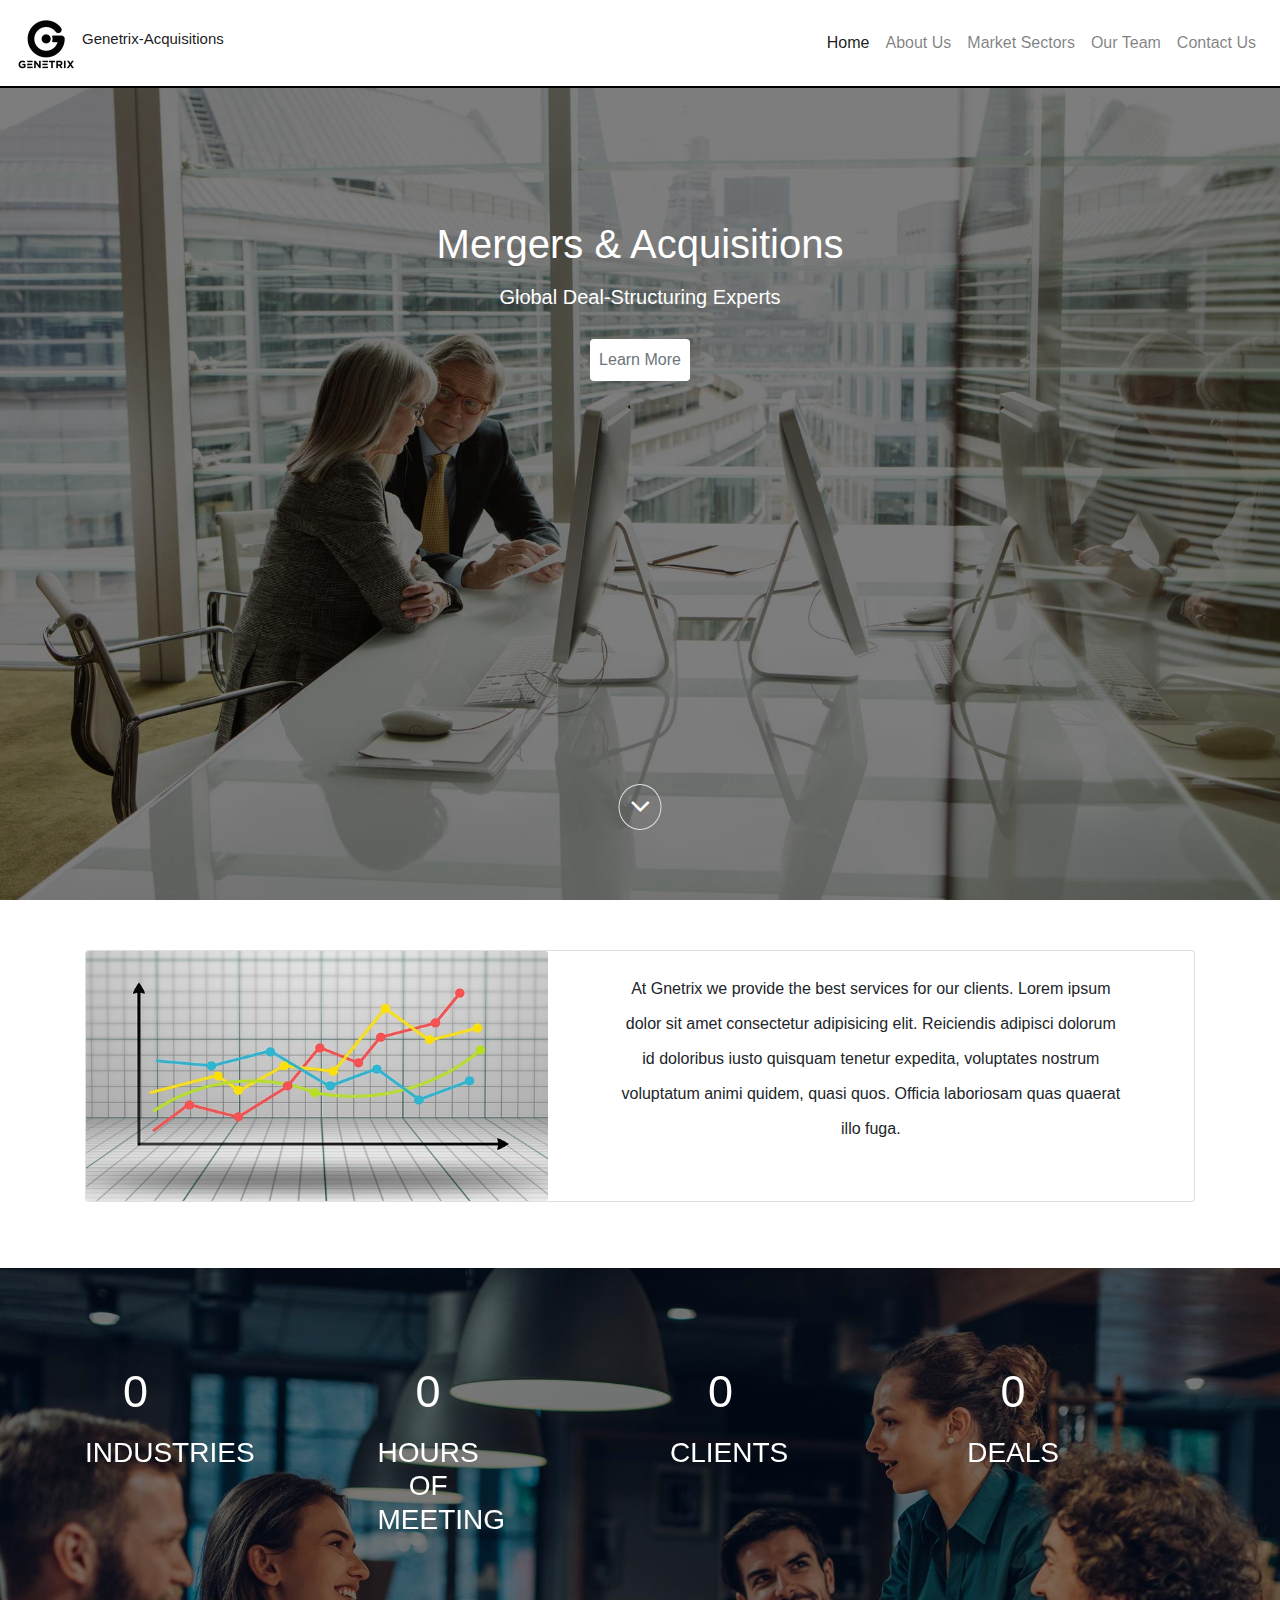
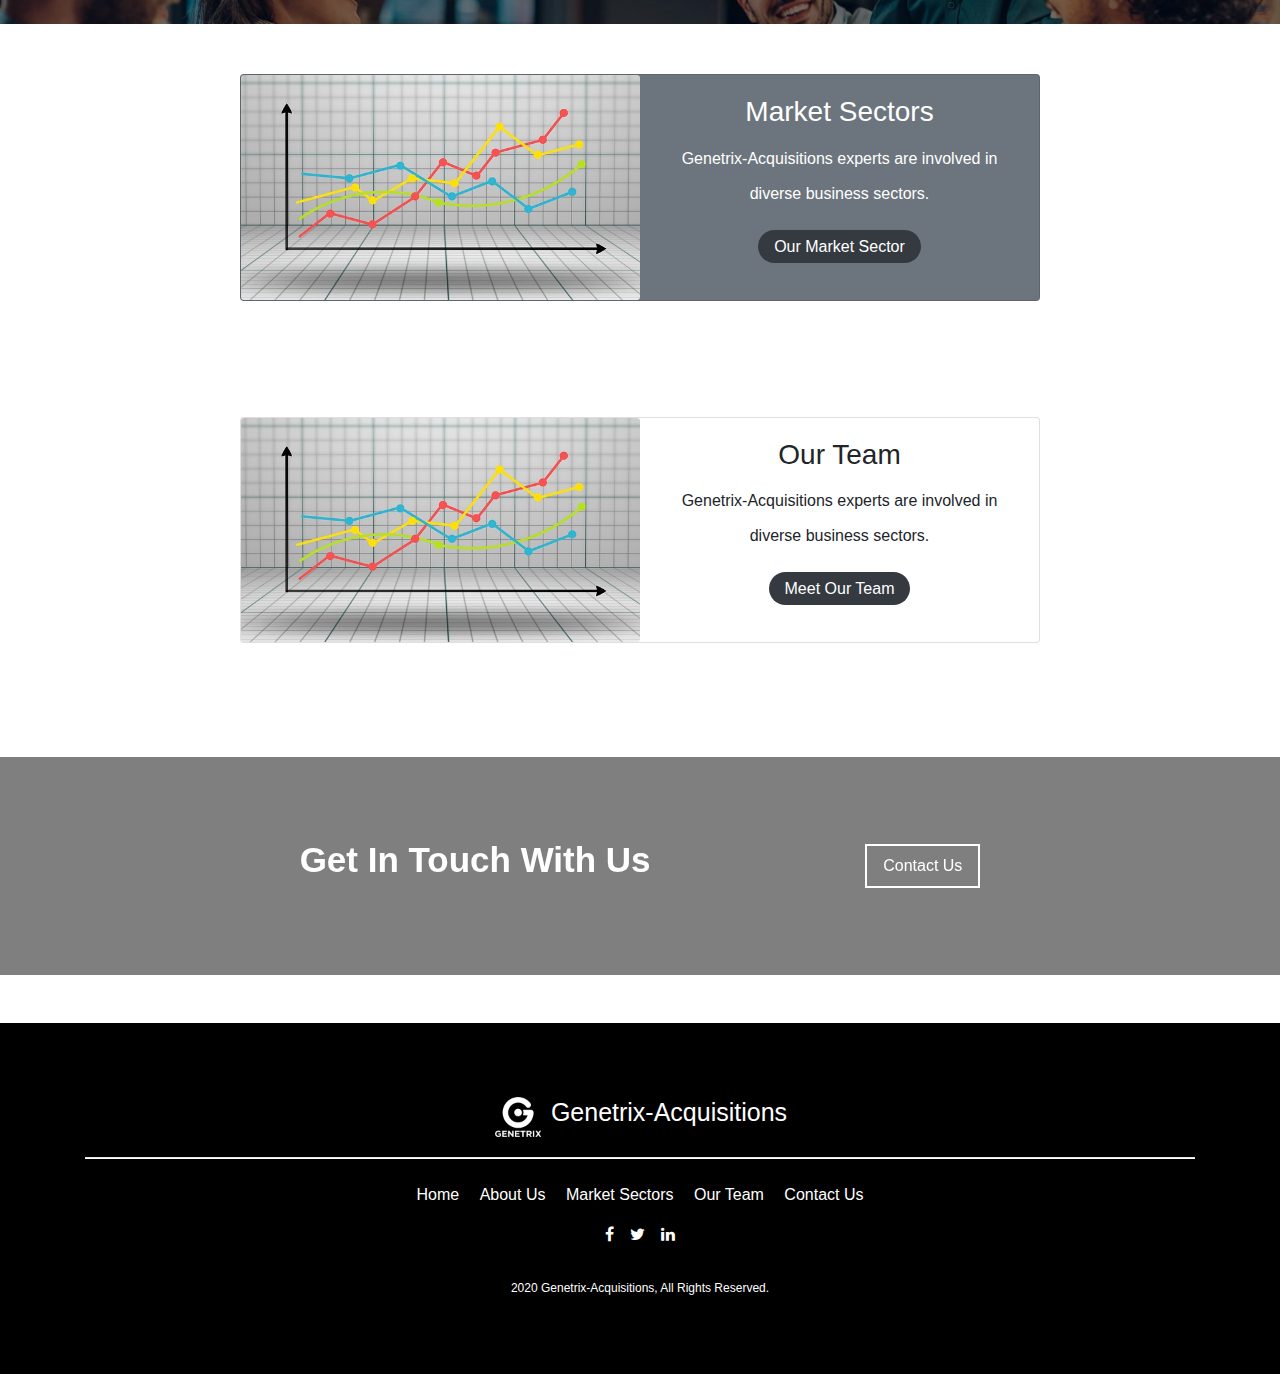
==== commit 65b62892: "new commit" ====
--- a/index.html
+++ b/index.html
@@ -87,7 +87,26 @@
         <section>
             <div class="container">
                 <div id="about-us">
-                    <h3 class="text-center title">WE BUY AND SELL BUSINESSES</h3>
+                    <div class="card mb-3 w-100">
+                        <div class="row no-gutters">
+                            <div class="col-md-5" style="max-height: 250px;">
+                                <img src="images/market-sector.jpg" class="card-img" alt="...">
+                            </div>
+                            <div class="col-md-7">
+                                <div class="card-body text-center">
+                                    <p>
+                                        At Gnetrix we provide the best services for our clients.
+                                        Lorem ipsum dolor sit amet consectetur adipisicing elit. 
+                                        Reiciendis adipisci dolorum id doloribus iusto quisquam 
+                                        tenetur expedita, voluptates nostrum voluptatum animi 
+                                        quidem, quasi quos. 
+                                        Officia laboriosam quas quaerat illo fuga.
+                                    </p>
+                                </div>
+                            </div>
+                        </div>
+                    </div>
+                    <!-- <h3 class="text-center title">WE BUY AND SELL BUSINESSES</h3>
                     <div class="grid about-info align-items-center">
                         <div class="grid-info-one">
                             <img src="images/business-clean-about.jpg" alt="">
@@ -112,7 +131,7 @@
                                 We enssure a win-win for buyers and sellers
                             </p>
                         </div>
-                    </div>
+                    </div> -->
                 </div>
                 <!-- <div id="strategy" class="mt-5">
                     <h3 class="text-center title">Our Strategy</h3>
@@ -406,9 +425,6 @@
         </footer>
     </main>
     <script src="js/script.js"></script>
-    <script src="/path/to/jquery.min.js"></script>
-    <script src="/path/to/jquery.waypoints.min.js"></script>
-    <script async src="dist/purecounter.js"></script>
     <script src="https://code.jquery.com/jquery-3.4.1.slim.min.js"></script>
     <script src="https://cdn.jsdelivr.net/npm/popper.js@1.16.0/dist/umd/popper.min.js"></script>
     <script src="https://stackpath.bootstrapcdn.com/bootstrap/4.4.1/js/bootstrap.min.js"></script>
--- a/css/newstyle.css
+++ b/css/newstyle.css
@@ -379,6 +379,10 @@
     color: var(--white);
 }
 
+footer h1 {
+    font-size: 25px;
+}
+
 footer a {
     color: var(--white);
 }
@@ -473,7 +477,6 @@
 
     .contact-grid {
         width: 100%;
-        margin: 50px auto;
         display: grid;
         gap: 80px 30px;
         grid-template-columns: 1fr 1fr;
